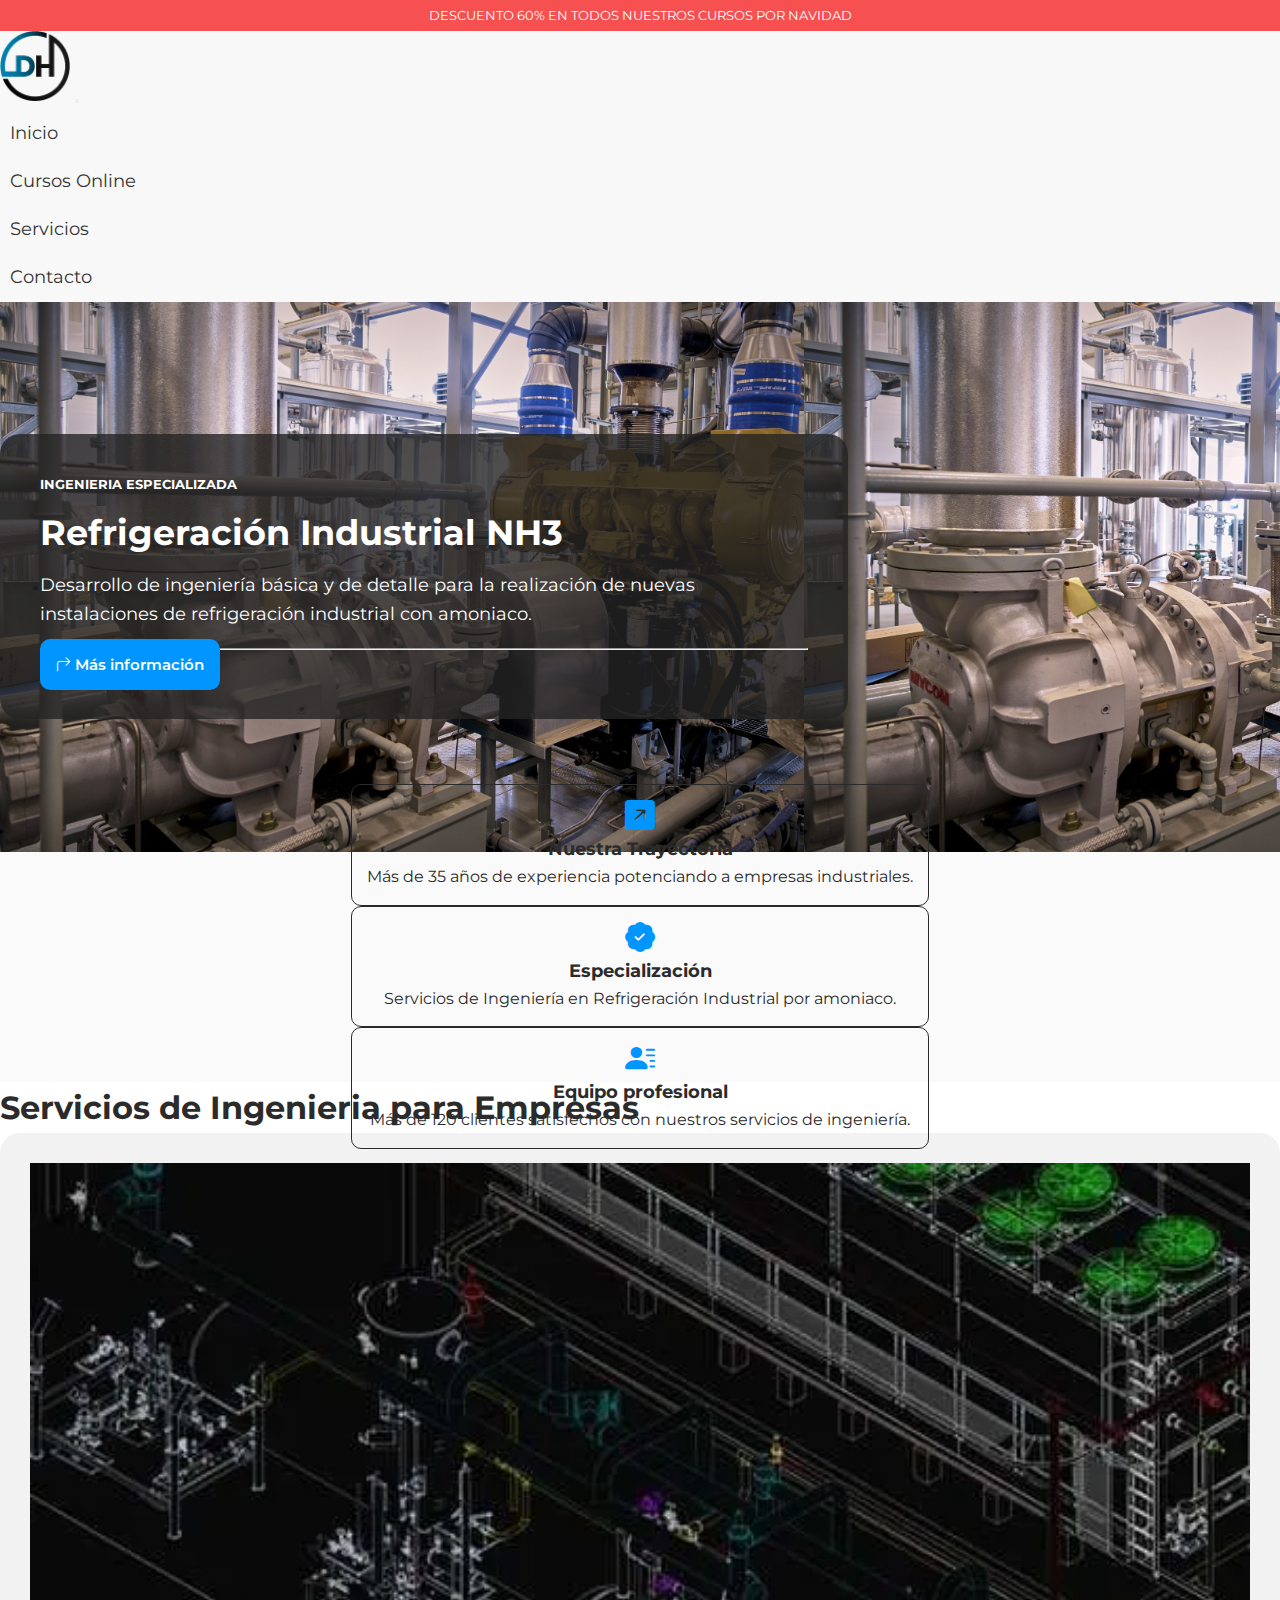
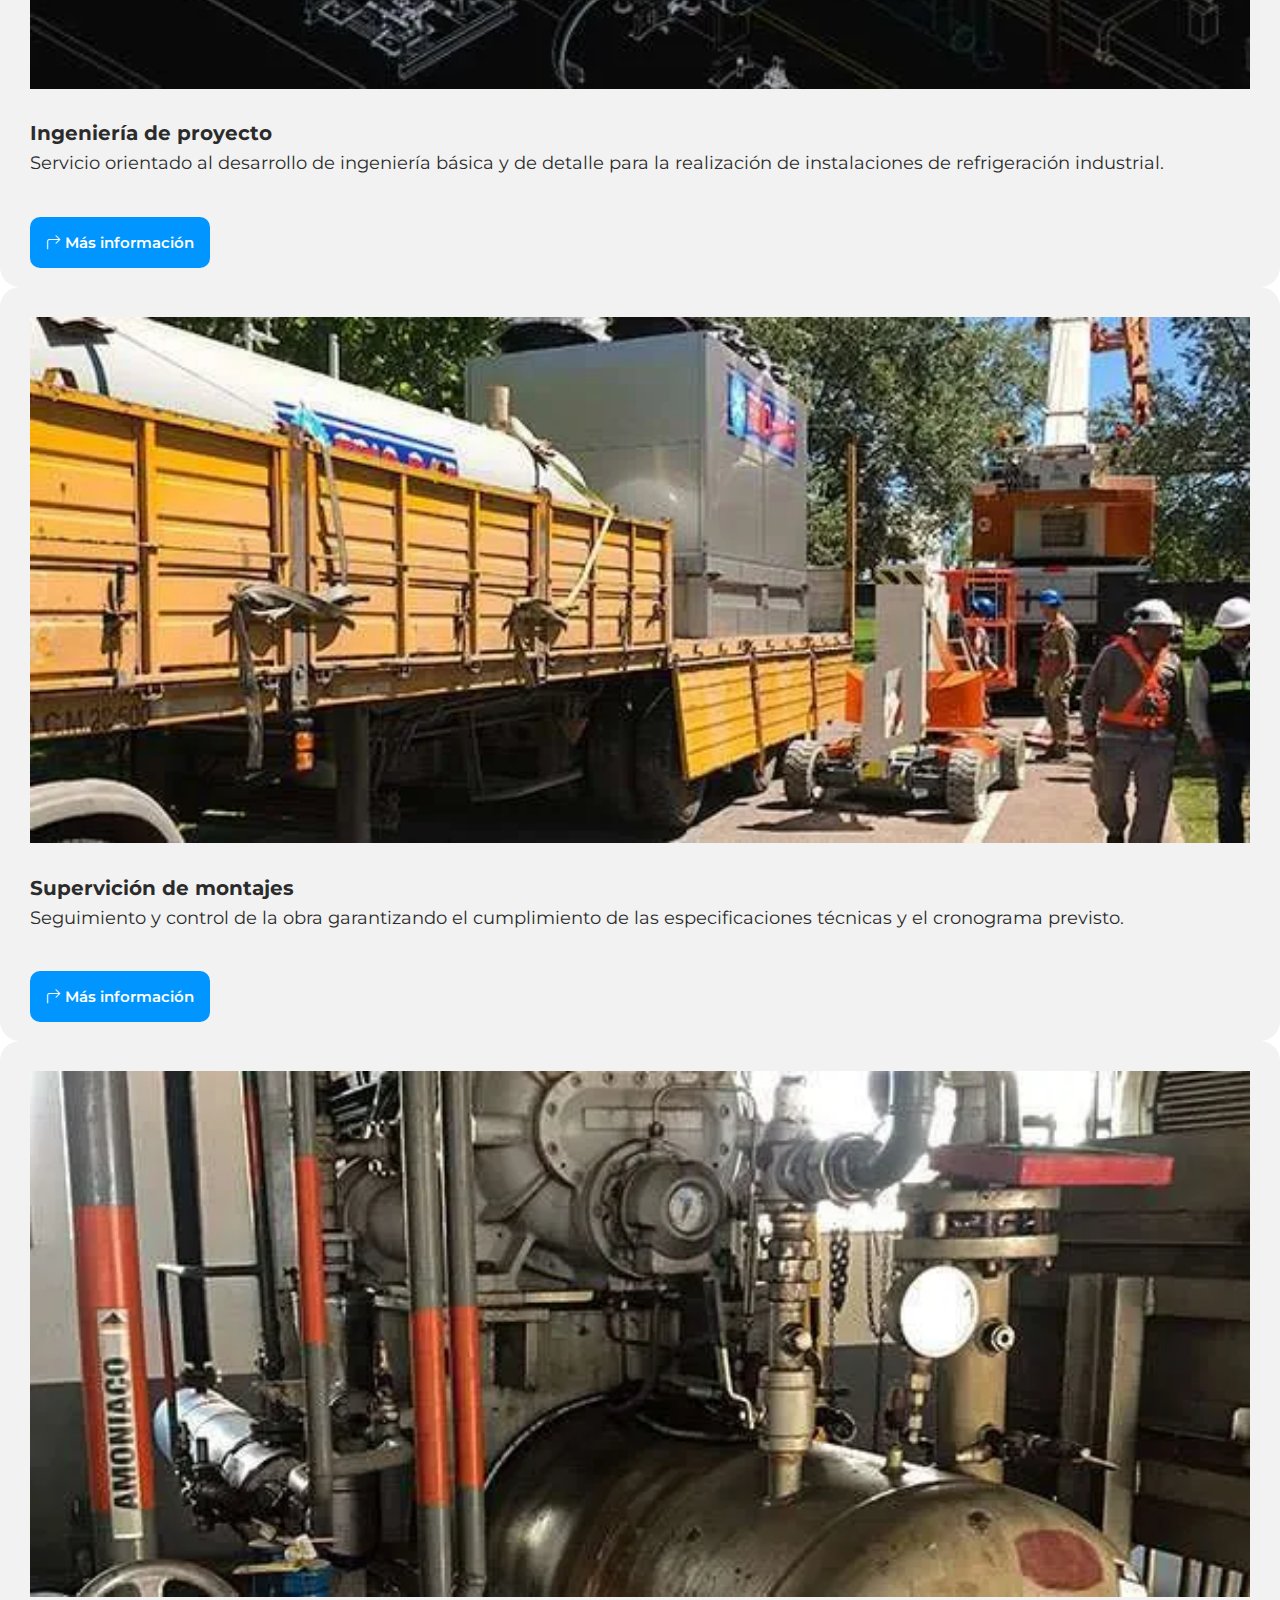
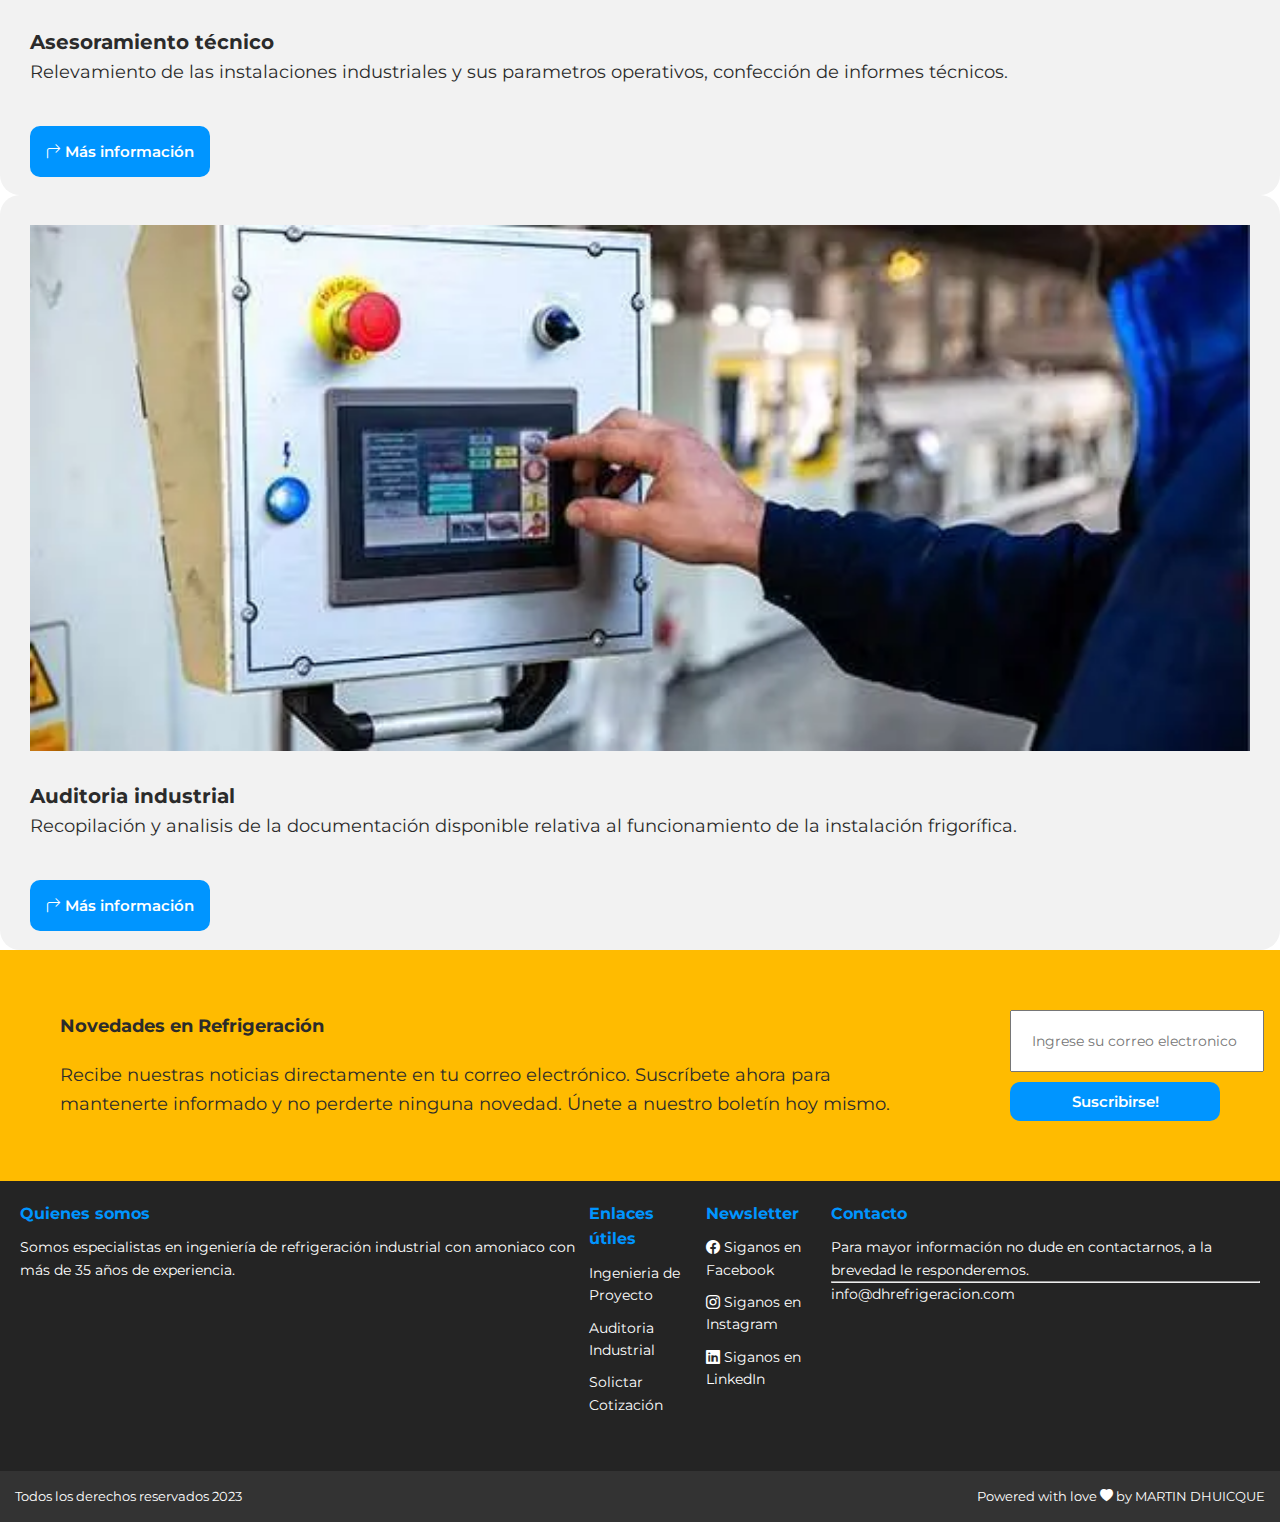
==== index.html @ 57564da3 "Se agrega Servicios.html" ====
<!DOCTYPE html>
<html lang="es">

<head>
    <meta charset="UTF-8">
    <title>DH Refrigeración - Servicios de Ingeniería</title>

    <!-- Conexión API Google Fonts -->
    <link rel="preconnect" href="https://fonts.googleapis.com">
    <link rel="preconnect" href="https://fonts.gstatic.com" crossorigin>

    <!-- Conexión CSS Bootstrap -->
    <link href="https://fonts.googleapis.com/css2?family=Montserrat:wght@300;400;700&display=swap" rel="stylesheet">

    <!-- Conexión Iconos CSS Bootstrap -->
    <link rel="stylesheet" href="https://cdn.jsdelivr.net/npm/bootstrap-icons@1.3.0/font/bootstrap-icons.css">
    <link href="https://cdn.jsdelivr.net/npm/bootstrap@5.3.2/dist/css/bootstrap.min.css" rel="stylesheet"
        integrity="sha384-T3c6CoIi6uLrA9TneNEoa7RxnatzjcDSCmG1MXxSR1GAsXEV/Dwwykc2MPK8M2HN" crossorigin="anonymous">

    <!-- Conexión Hoja de Estilos -->
    <link rel="stylesheet" href="css/styles.css">


</head>

<body>

    <!-- Cabecera -->


    <div class="news-row">
        <p>DESCUENTO 60% EN TODOS NUESTROS CURSOS POR NAVIDAD</p>
    </div>

    <header class="container-fluid">

        <nav class="navbar navbar-expand-lg ">
            <div class="container-fluid">
                <a class="navbar-brand" href="#"><img class="logo-nav" src="media/logo-dh.png"
                        alt="DH Refrigeración Logo"="DH Refrigeración"></a>
                <button class="navbar-toggler" type="button" data-bs-toggle="collapse" data-bs-target="#navbarText"
                    aria-controls="navbarText" aria-expanded="false" aria-label="Toggle navigation">
                    <span class="navbar-toggler-icon"></span>
                </button>
                <div class="collapse navbar-collapse" id="navbarText">
                    <ul class="navbar-nav me-auto mb-2 mb-lg-0">
                        <li class="nav-item">
                            <a class="nav-link active" aria-current="page" href="/">Inicio</a>
                        </li>
                       
                        <li class="nav-item">
                            <a class="nav-link" href="pages/cursos.html">Cursos Online</a>
                        </li>
                        <li class="nav-item">
                            <a class="nav-link " href="pages/servicios.html">Servicios</a>
                        </li>

                        <li class="nav-item">
                            <a class="nav-link" href="pages/contacto.html">Contacto</a>
                        </li>
                    </ul>
                    <!-- <span class="navbar-text">
                  Navbar text with an inline element
                </span> -->
                </div>
            </div>
        </nav>


        <!-- <div class="container">
            <div class="row">

                <div class="col-3 ">
                    <a href="/" target="_self"> <img class="logo-nav"  src="media/logo-dh.png" alt="DH Refrigeración Logo" ="DH Refrigeración"></a>        
                </div>

                <nav class="col-6 offset-3">
                    <ul>
                        <li><a href="/">Inicio</a></li>
                        <li><a href="#sc-servicios">Servicios</a></li>
                        <li><a href="#">Cursos Online</a></li>
                        <li><a href="#">Nosotros</a></li>
                        <li><a href="#">Contacto</a></li>
                    </ul>
                </nav>


            </div>            
        </div>  -->
    </header>

    <main>
        <!-- Banner Principal -->
        <section class="container-fluid banner-principal__bg">

            <div class="container banner-principal">


                <article class="banner-principal__caja">
                    <h3 class="banner-principal__subtitulo">Ingenieria especializada</h3>
                    <h2 class="banner-principal__titulo">Refrigeración Industrial NH3</h2>
                    <p class="banner-principal__texto">Desarrollo de ingeniería básica y de detalle para la realización
                        de nuevas instalaciones de refrigeración industrial con amoniaco.</p>
                    <hr>
                    <a href="#" class="btn-principal"><i class="bi bi-arrow-90deg-right"></i> Más información</a>
                </article>



            </div>

          </section>
        <!-- Fin Banner Principal -->




        <!-- Características o Features -->
        <section class="container-fluid destacados mt-4">

            <div class="container">

                <div class="row gap-3 flex-lg-nowrap">

                    <div class="col-lg-4 destacados__caja">
                        <i class="bi bi-arrow-up-right-square-fill destacados_icono"></i>
                        <p class="destacados__titulo">Nuestra Trayectoria</p>
                        <p class="destacados__subtitulo">Más de 35 años de experiencia potenciando a empresas
                            industriales.
                        <p>
                    </div>

                    <div class="col-lg-4 destacados__caja">
                        <i class="bi bi-patch-check-fill destacados_icono"></i>
                        <p class="destacados__titulo">Especialización</p>
                        <p class="destacados__subtitulo">Servicios de Ingeniería en Refrigeración Industrial por
                            amoniaco.
                        <p>
                    </div>



                    <div class="col-lg-4 destacados__caja">
                        <i class="bi bi-person-lines-fill destacados_icono"></i>
                        <p class="destacados__titulo">Equipo profesional</p>
                        <p class="destacados__subtitulo">Más de 120 clientes satisfechos con nuestros servicios de
                            ingeniería.
                        <p>
                    </div>



                </div>
            </div>
        </section>

        <!-- Fin Características o Features -->


        <!-- Sección de Imágenes y Textos -->
        <section id="sc-servicios" class="container mt-4">
            <h2>Servicios de Ingenieria para Empresas</h2>

            <div class="row gap-5 flex-lg-nowrap mt-4">

                <article class="col-lg-6 servicios">
                    <img class="servicios__img" src="media/servicio1.webp" alt="Foto Servicio 1">
                    <h3 class="servicios__nombre">Ingeniería de proyecto</h3>
                    <p class="servicios__texto">Servicio orientado al desarrollo de ingeniería básica y de detalle para
                        la realización de instalaciones de refrigeración industrial.</p>
                    <a href="#" class="btn-principal"><i class="bi bi-arrow-90deg-right"></i> Más información</a>
                </article>

                <article class="col-lg-6  servicios">
                    <img class="servicios__img" src="media/servicio2.webp" alt="Foto Servicio 1">
                    <h3 class="servicios__nombre">Supervición de montajes</h3>
                    <p class="servicios__texto">Seguimiento y control de la obra garantizando el cumplimiento de las
                        especificaciones técnicas y el cronograma previsto.</p>
                    <a href="#" class="btn-principal"><i class="bi bi-arrow-90deg-right"></i> Más información</a>
                </article>

            </div>


            <div class="row gap-5 flex-lg-nowrap  mt-4">

                <article class="col-lg-6 servicios">
                    <img class="servicios__img" src="media/servicio3.webp" alt="Foto Servicio 1">
                    <h3 class="servicios__nombre">Asesoramiento técnico</h3>
                    <p class="servicios__texto">Relevamiento de las instalaciones industriales y sus parametros
                        operativos, confección de informes técnicos.</p>
                    <a href="#" class="btn-principal"><i class="bi bi-arrow-90deg-right"></i> Más información</a>
                </article>

                <article class="col-lg-6 servicios">
                    <img class="servicios__img" src="media/service4.webp" alt="Foto Servicio 1">
                    <h3 class="servicios__nombre">Auditoria industrial</h3>
                    <p class="servicios__texto">Recopilación y analisis de la documentación disponible relativa al
                        funcionamiento de la instalación frigorífica.</p>
                    <a href="#" class="btn-principal"><i class="bi bi-arrow-90deg-right"></i> Más información</a>

                </article>

            </div>

        </section>


        <section class="cta-banner container-fluid mt-4">

            <div class="container">

                <div class="row cta-banner">


                    <div class="col-9">
                        <h4 class="cta-banner__titulo">Novedades en Refrigeración</h4>
                        <p class="cta-banner__texto">Recibe nuestras noticias directamente en tu correo electrónico.
                            Suscríbete ahora para mantenerte informado y no perderte ninguna novedad. Únete a nuestro
                            boletín hoy mismo.
                    </div>

                    <div class="col-3">
                        <input placeholder="Ingrese su correo electronico" type="email">
                        <button class="btn-principal" type="submit">Suscribirse!</button>
                    </div>

                </div>

            </div>










        </section>





    </main>
    <!-- Pie de Página -->
    <footer>

        <div class="container-fluid mt-lg-5">
            <div class="container">

                <div class="row footer">

                    <div class="col-lg-3 footer__caja">
                        <p class="footer__titulo">Quienes somos</p>
                        <p class="footer__texto">Somos especialistas en ingeniería de refrigeración industrial con
                            amoniaco con más de 35 años de experiencia.</p>
                    </div>

                    <div class="col-lg-3 footer_caja">
                        <p class="footer__titulo">Enlaces útiles</p>
                        <nav class="footer__nav">
                            <ul>
                                <li>Ingenieria de Proyecto</li>
                                <li>Auditoria Industrial</li>
                                <li>Solictar Cotización</li>




                            </ul>
                    </div>

                    <div class="col-lg-3 footer_caja">
                        <p class="footer__titulo">Newsletter</p>
                        <nav class="footer__nav">
                            <ul>
                                <a href="#" target="_blank">
                                    <li><i class="bi bi-facebook"></i> Siganos en Facebook</li>
                                </a>
                                <a href="#" target="_blank">
                                    <li><i class="bi bi-instagram"></i> Siganos en Instagram</li>
                                </a>
                                <a href="#" target="_blank">
                                    <li><i class="bi bi-linkedin"></i> Siganos en LinkedIn</li>
                                </a>



                            </ul>
                        </nav>
                    </div>

                    <div class="col-lg-3 footer_caja">
                        <p class="footer__titulo">Contacto</p>
                        <p class="footer__texto">Para mayor información no dude en contactarnos, a la brevedad le
                            responderemos.</p>
                        <hr>
                        <a href="mailto:info@dhrefrigeracion.com" target="_blank">
                            <p class="footer__texto">info@dhrefrigeracion.com</p>
                        </a>
                    </div>

                </div>

            </div>


        </div>


        <div class="container-fluid pie-footer__bg">
            <div class="container pie-footer">

                <div class="derechos">
                    <p>Todos los derechos reservados 2023</p>
                </div>

                <div class="autor">
                    <p>Powered with love <i class="bi bi-heart-fill"></i> by MARTIN DHUICQUE </p>
                </div>
            </div>
        </div>


    </footer>


    <!-- Conexion JS Bootstrap -->

    <script src="https://cdn.jsdelivr.net/npm/bootstrap@5.3.2/dist/js/bootstrap.bundle.min.js"
        integrity="sha384-C6RzsynM9kWDrMNeT87bh95OGNyZPhcTNXj1NW7RuBCsyN/o0jlpcV8Qyq46cDfL"
        crossorigin="anonymous"></script>

</body>

</html>
---- css/styles.css ----
@charset "UTF-8";
/* Hoja styles - Proyecto Desarrollo Web 
CoderHouse Alumno: Martin Dhuicque 2023
*/
/* --El MAIN.SCSS quedara vacio luego de mover los parshalls,
entonces solo quedaran los @import_ de cada parshall para que se cargan aqui

Debe ser en cascada para que se respete el orden de los CSS

EJ : 

1- @import "./base";
2- @import "./components/botones";
3- @import "./components/rowcta";
4- @import "./components/tarjetas";

Luego Pages

@import "./pages/index";
@import "./pages/cursos";

Y asi

/* Reseteo de Estilos */
*,
p {
  font-family: "Montserrat", sans-serif;
  padding: 0px;
  margin: 0px;
}

ul {
  list-style-type: none;
  /* Quita el punto de la lista desordenada */
}

h1 {
  font-size: 40px;
  color: var(--color-principal);
  font-weight: 700;
}

h2 {
  font-size: 32px;
  color: var(--color-principal);
  font-weight: 700;
}

h3 {
  font-size: 22px;
  color: var(--color-principal);
  font-weight: 600;
}

:root {
  --color-principal: #2b2b2b;
  --color-secundario: #0095ff;
  --color-blanco: #fff;
  --color-gris: #fafafa;
  --color-cta: #ffbb00;
  --font-size-general: 18px;
  --font-size-subgeneral: 16px;
}

/* Estilos Generales */
body {
  font-family: "Montserrat", sans-serif;
  font-size: 18px;
  line-height: 1.6;
  color: var(--color-principal);
}

a {
  color: #333;
  text-decoration: none;
}

/* Noticias y/o Avisos del Sitio */
.news-row {
  background: #f65050;
  color: #fff;
  font-size: 13px;
  font-weight: 400;
  text-align: center;
  padding: 5px;
}

/* -- FIN Noticias y/o Avisos del Sitio */
header {
  background: #f8f8f8;
}

header .logo-nav {
  width: 70px;
  height: 70px;
}

/* header nav ul {
    list-style: none;
    display: flex;
    gap: 20px;
    font-size: 16px;
} */
header nav ul :hover {
  text-decoration: underline;
}

header nav ul li {
  padding: 0.6rem;
}

/* Fin Header */
/* Banner Principal  */
.banner-principal {
  height: 550px;
  display: flex;
  flex-wrap: nowrap;
  align-items: center;
}
.banner-principal__caja {
  background-color: rgba(36, 36, 36, 0.8);
  padding: 40px;
  border-radius: 20px;
  max-width: 60%;
}
.banner-principal__titulo {
  color: #fff;
  font-size: 35px;
  margin-bottom: 10px;
  font-weight: bold;
}
.banner-principal__subtitulo {
  color: #fff;
  font-size: 13px;
  text-transform: uppercase;
  margin-bottom: 10px;
  font-weight: bold;
}
.banner-principal__texto {
  color: #fff;
  font-size: 18px;
  margin-bottom: 20px;
}
.banner-principal__bg {
  background-image: url(../media/fondo-slide1.jpg);
  background-size: contain;
  background-color: #f65050;
}
.banner-principal__bg--cursos {
  background-image: url(../media/slider-1.jpg);
  background-size: cover;
  background-position-y: center;
}

/* Fin Banner Principal */
/* Destacados  */
.destacados {
  background: #fafafa;
  color: var(--color-principal);
  text-align: center;
  height: 230px;
  display: flex;
  align-items: center;
  justify-content: center;
}
.destacados__caja {
  text-align: center;
  padding: 15px;
  border-radius: 10px;
  border: 1px solid var(--color-principal);
}
.destacados__titulo {
  font-size: 18px;
  font-weight: bold;
}
.destacados__subtitulo {
  font-size: 16px;
}
.destacados__icono,
.destacados .bi::before {
  font-size: 30px;
  color: var(--color-secundario);
}

/* Fin Destacados */
/* Banner Servicios */
.servicios {
  padding: 30px;
  background-color: #f2f2f2;
  border-radius: 20px;
}
.servicios__img {
  width: 100%;
  margin-bottom: 20px;
}
.servicios__nombre {
  font-weight: 700;
  font-size: 20px;
}
.servicios__texto {
  font-size: var(--font-size-general);
  margin-bottom: 50px;
}

/* Fin Servicios */
/* Estilos Botones */
.btn-secundario--tarjeta, .btn-secundario, .btn-principal--tarjeta, .btn-principal {
  border: 0px;
  padding: 1rem;
  width: 100%;
  font-size: 15px;
  font-weight: 600;
  border-radius: 10px;
  text-align: center;
  margin-top: 1rem;
}

.btn-principal {
  background-color: var(--color-secundario);
  color: var(--color-blanco);
}
.btn-principal:hover {
  background-color: #fff;
  color: var(--color-secundario);
  border: 1px solid var(--color-secundario);
}
.btn-principal--tarjeta {
  background-color: var(--color-secundario);
  color: #fff;
  border: 2px solid var(--color-secundario);
  display: inline-block;
}
.btn-principal--tarjeta .bi::before {
  font-size: 20px;
  /* Tamaño de fuente deseado para el ícono */
}
.btn-principal--tarjeta:hover {
  background-color: #fff;
  color: var(--color-secundario);
  border: 2px solid var(--color-secundario);
}

.btn-secundario {
  background-color: #fff;
  color: var(--color-principal);
}
.btn-secundario:hover {
  background-color: #fff;
  color: var(--color-);
  border: 1px solid var(--color-secundario);
}
.btn-secundario--tarjeta {
  background-color: var(--color-principal);
  color: #fff;
  border: 2px solid var(--color-principal);
  display: inline-block;
}

/* --FIN ESTILOS Botones */
/* Tarjetas Cursos */
.tarjeta_curso__img {
  margin-top: 1rem;
  border-radius: 15px 15px 0px 0px;
  width: 100%;
  height: 150px;
  object-fit: cover;
}
.tarjeta_curso__list {
  display: flex;
  gap: 1rem;
  padding: 1rem;
  color: #fff;
  background-color: #0095ff;
  border-radius: 0px 0px 15px 15px;
  font-size: 15px;
  font-weight: 500;
}
.tarjeta_curso__texto {
  font-size: var(--font-size-subgeneral);
}

/* Logo Empresas */
.logo-empresas {
  height: 80px;
}

input {
  width: 100%;
  font-size: 14px;
  padding: 20px;
}

/* Inicio CTA  */
.cta-banner {
  background-color: var(--color-cta);
  padding: 30px;
  display: flex;
  align-items: center;
}

.cta-banner .btn-principal {
  width: 100%;
  padding: 10px;
  margin-top: 10px;
}

.cta-banner__titulo {
  font-weight: 700;
  margin-bottom: 20px;
}

.cta-banner__texto {
  width: 90%;
}

/* ---FIN CTA-Newsletter */
/* Inicio CTA-Formulario */
.cta-leads {
  height: 350px;
}
.cta-leads__form input,
.cta-leads select {
  font-size: var(--font-size-subgeneral);
  padding: 0.8rem;
  margin-bottom: 1rem;
  width: 100%;
  border-color: var(--color-secundario);
  border-radius: 10px;
  color: var(--color-principal);
}
.cta-leads__banner {
  display: grid;
  justify-content: right;
  align-items: center;
  background: linear-gradient(to top, rgba(6, 6, 6, 0.7294117647), rgba(34, 34, 35, 0.8)), url(../media/slider-1.jpg);
  overflow: hidden;
  background-size: cover;
  background-repeat: no-repeat;
  font-size: 23px;
  text-align: right;
  font-weight: 500;
  color: var(--color-blanco);
}

/* ---FIN CTA-Formulario--- */
/* Footer */
footer .container-fluid {
  background: #242424;
}

footer .pie-footer__bg {
  background-color: #333;
}

.footer {
  color: #fff;
  padding: 20px;
  display: flex;
  justify-content: space-around;
  height: 250px;
  font-size: 14px;
}
.footer a {
  color: #fff;
}
.footer__titulo {
  font-size: 16px;
  color: var(--color-secundario);
  font-weight: 700;
  margin-bottom: 10px;
}
.footer__texto {
  color: #fff;
  font-weight: 400;
}
.footer__nav {
  padding: 0;
  /* Elimina el relleno predeterminado de la lista */
}
.footer__nav ul {
  list-style: none;
  /* Elimina los puntos de la lista */
  margin-bottom: 0px;
}
.footer__nav ul li {
  margin-bottom: 10px;
}

.pie-footer {
  display: flex;
  justify-content: space-between;
  padding: 15px;
  font-size: 13px;
  font-weight: 400;
  color: #fff;
}

/* Fin Footer */

/*# sourceMappingURL=styles.css.map */
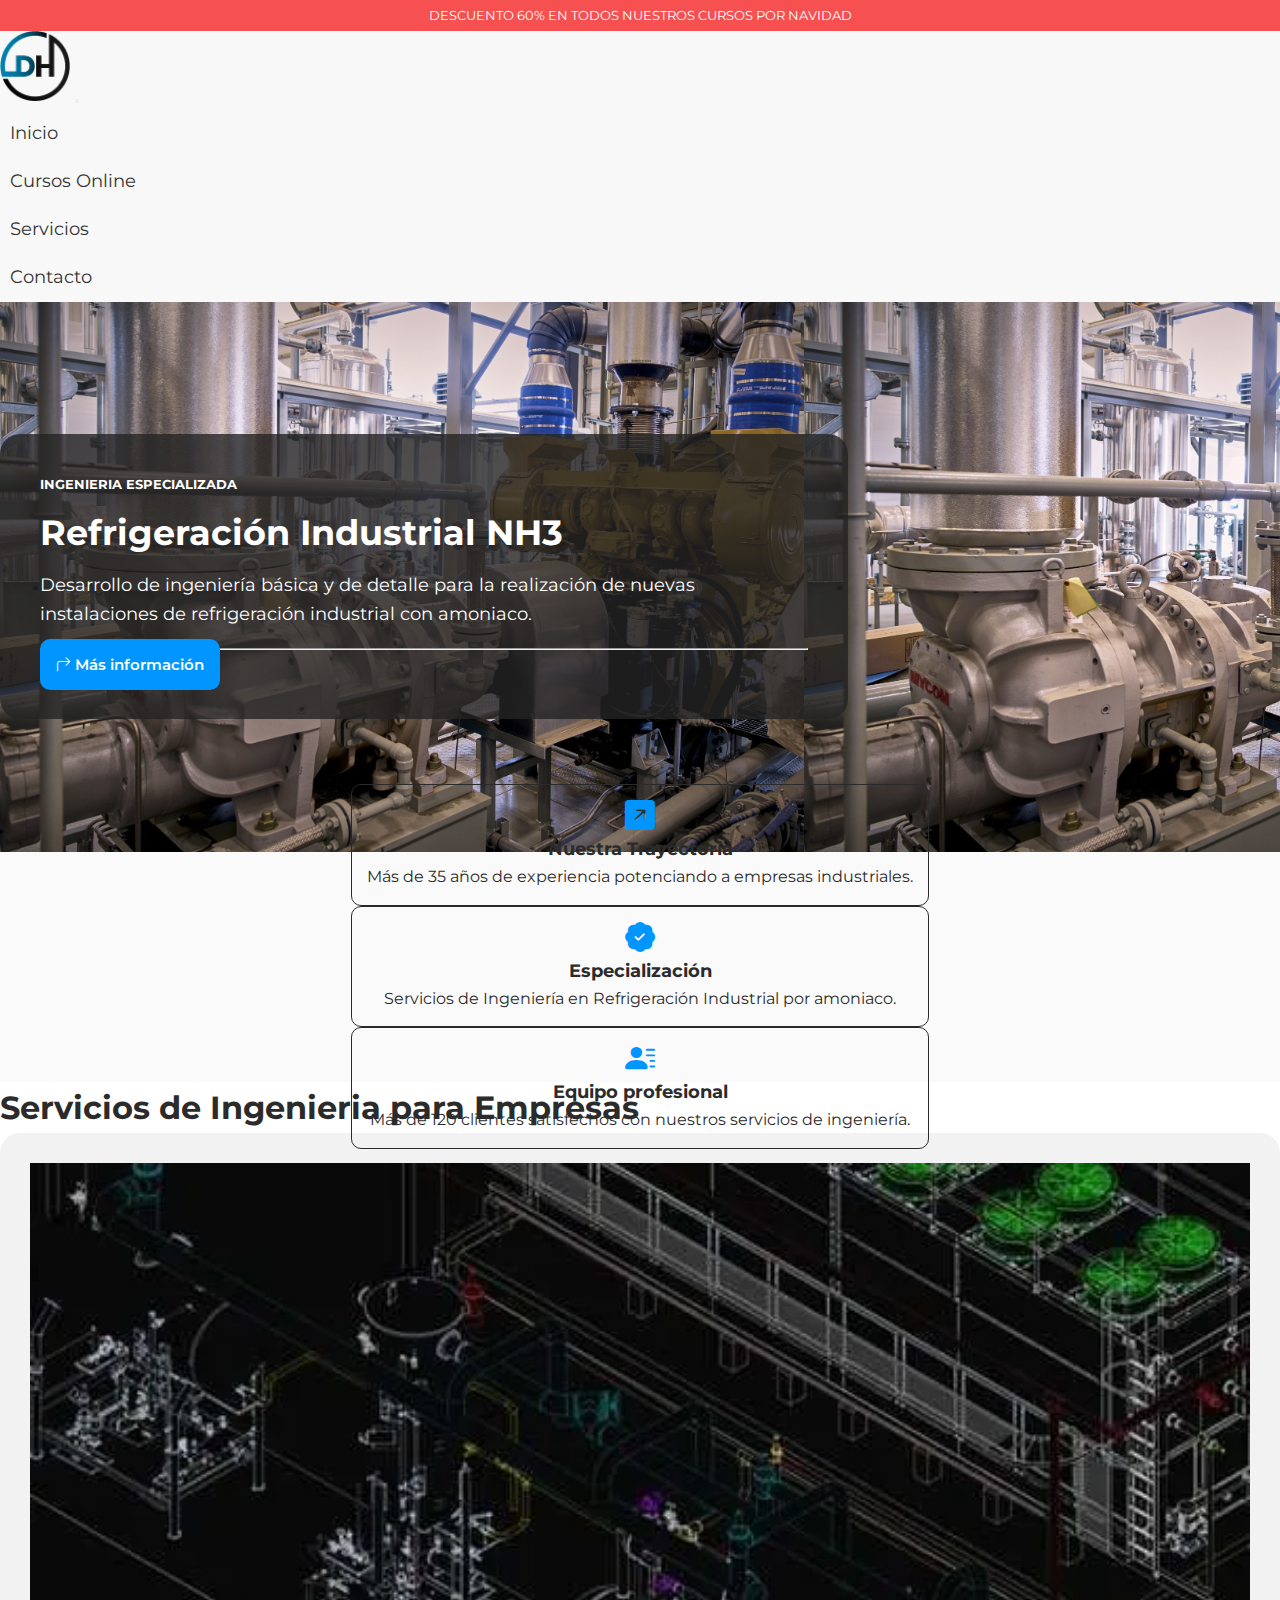
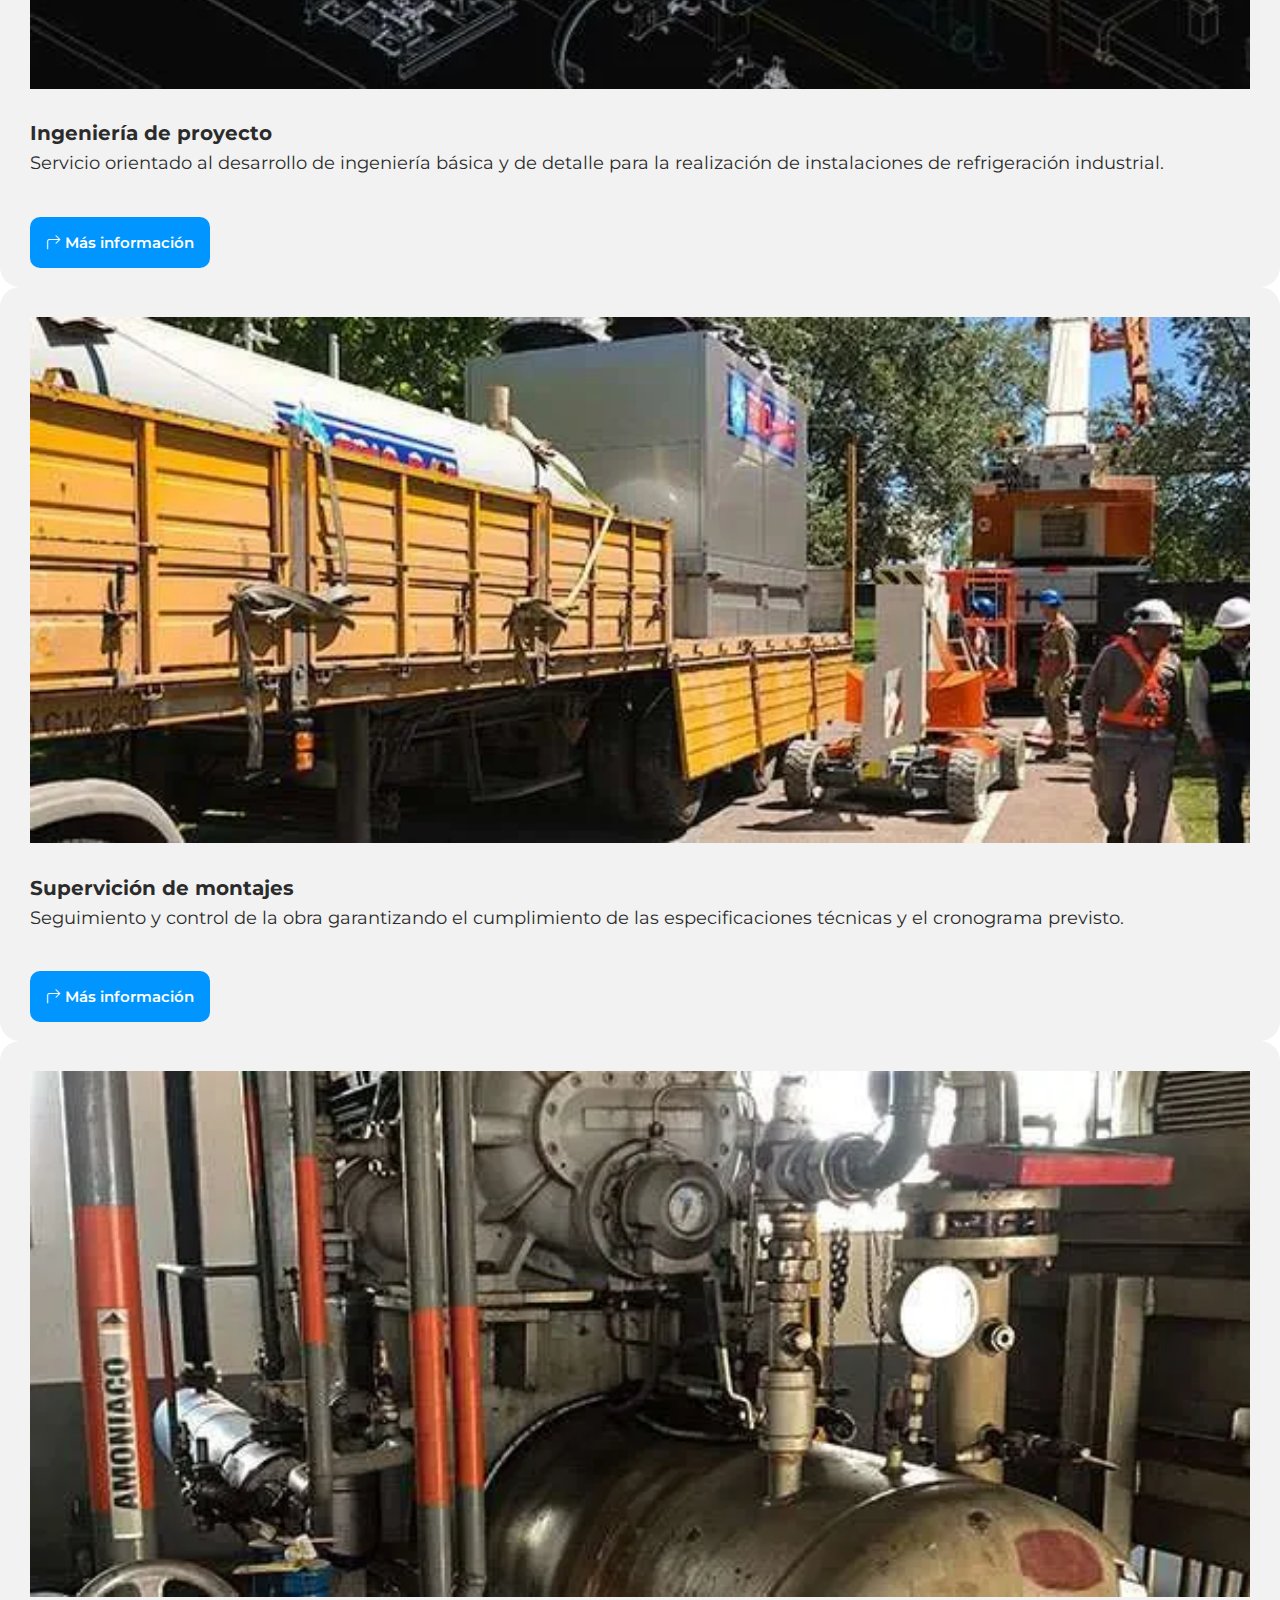
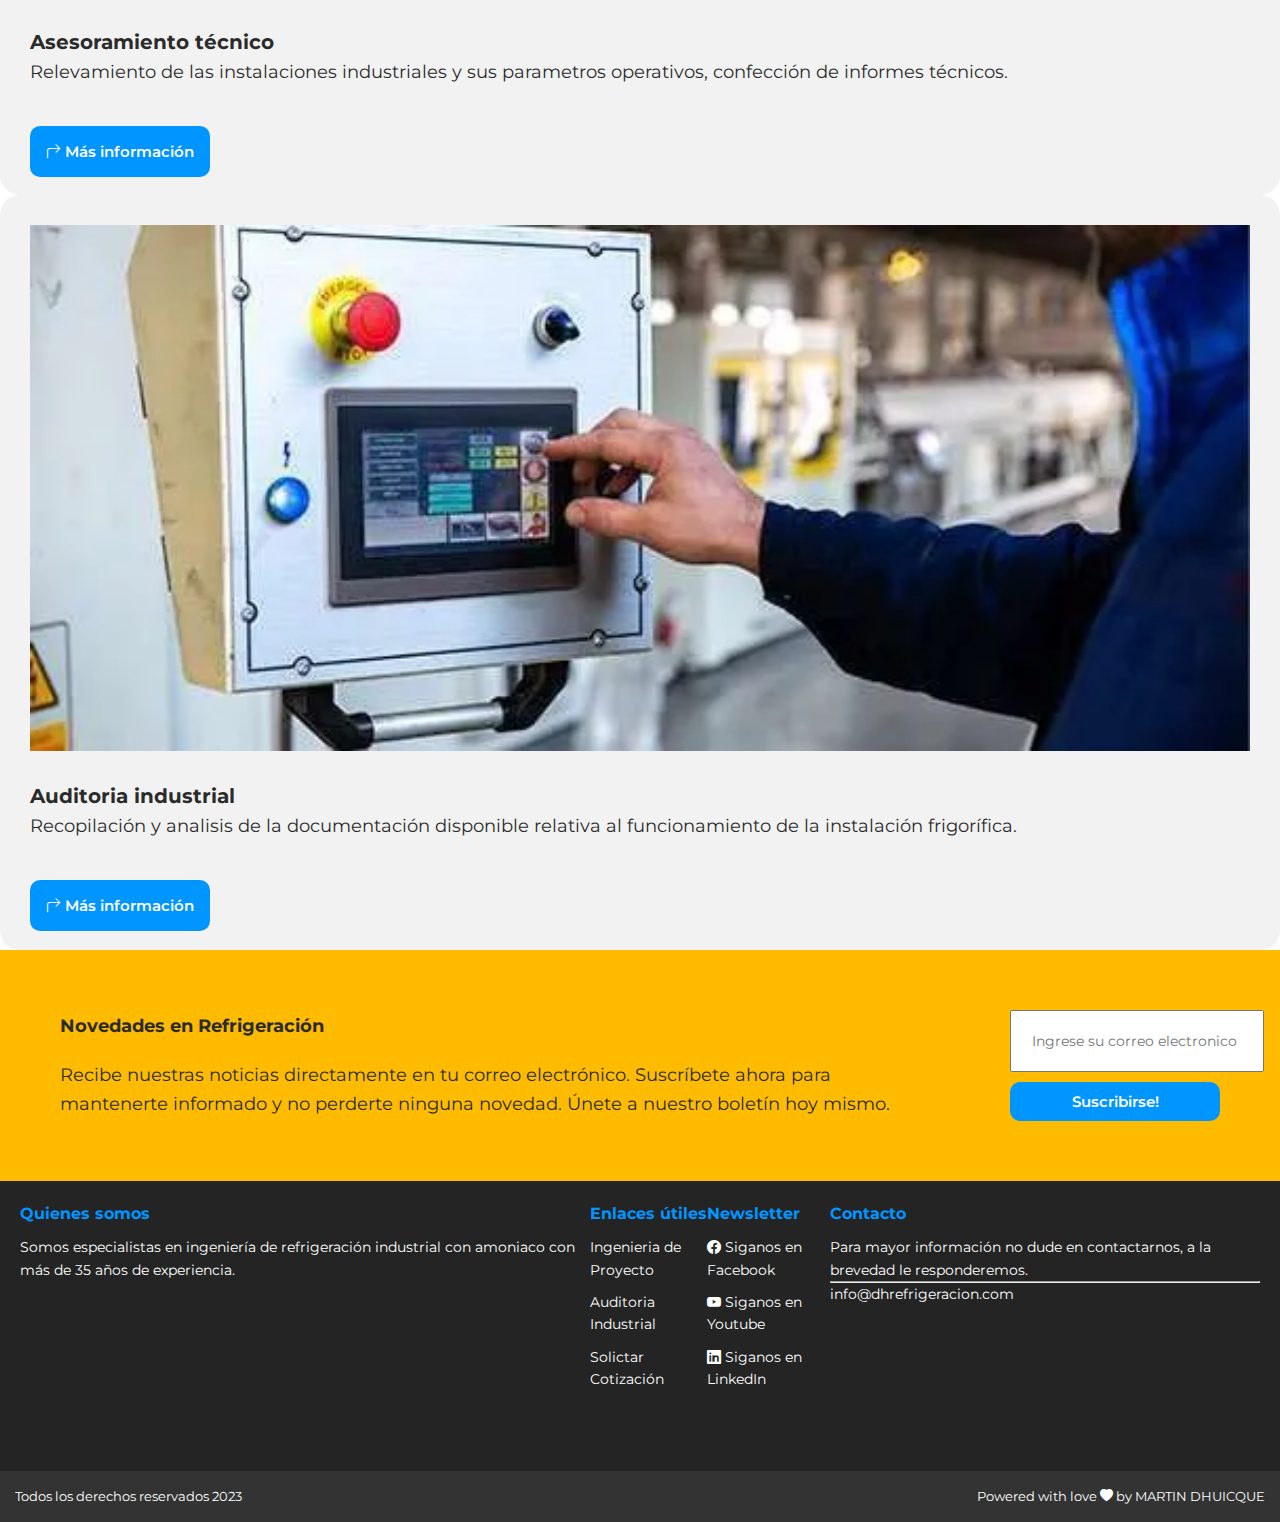
==== commit f9993478: "Se agrega sección Contacto.html" ====
--- a/index.html
+++ b/index.html
@@ -277,13 +277,13 @@
                         <p class="footer__titulo">Newsletter</p>
                         <nav class="footer__nav">
                             <ul>
-                                <a href="#" target="_blank">
+                                <a href="https://www.facebook.com/dhrefrigeracion.cursos/" target="_blank">
                                     <li><i class="bi bi-facebook"></i> Siganos en Facebook</li>
                                 </a>
-                                <a href="#" target="_blank">
-                                    <li><i class="bi bi-instagram"></i> Siganos en Instagram</li>
+                                <a href="https://www.youtube.com/@dhrefrigeracion.cursos" target="_blank">
+                                    <li><i class="bi bi-youtube"></i> Siganos en Youtube</li>
                                 </a>
-                                <a href="#" target="_blank">
+                                <a href="https://www.linkedin.com/company/dhrefrigeracion/" target="_blank">
                                     <li><i class="bi bi-linkedin"></i> Siganos en LinkedIn</li>
                                 </a>
 
--- a/css/styles.css
+++ b/css/styles.css
@@ -29,6 +29,10 @@
   margin: 0px;
 }
 
+i {
+  font-style: normal;
+}
+
 ul {
   list-style-type: none;
   /* Quita el punto de la lista desordenada */
@@ -58,6 +62,9 @@
   --color-blanco: #fff;
   --color-gris: #fafafa;
   --color-cta: #ffbb00;
+  --color-facebook: #1877f2;
+  --color-linkedin: #0077b5;
+  --color-youtube: #FF0000;
   --font-size-general: 18px;
   --font-size-subgeneral: 16px;
 }
@@ -282,6 +289,37 @@
 /* Logo Empresas */
 .logo-empresas {
   height: 80px;
+}
+
+/* Estilos Contacto */
+.contacto-rrss {
+  background-color: var(--color-gris);
+  border-radius: 10px;
+  height: fit-content;
+  padding: 30px;
+}
+.contacto-rrss__texto {
+  font-size: var(--font-size-subgeneral);
+  margin-bottom: 20px;
+}
+.contacto-rrss__iconos, .contacto-rrss i {
+  font-weight: 600;
+}
+.contacto-rrss__iconos,
+.contacto-rrss .bi-facebook::before {
+  font-size: 23px;
+  color: var(--color-facebook);
+  margin-right: 10px;
+}
+.contacto-rrss .bi-youtube::before {
+  font-size: 23px;
+  color: var(--color-youtube);
+  margin-right: 10px;
+}
+.contacto-rrss .bi-linkedin::before {
+  font-size: 23px;
+  color: var(--color-linkedin);
+  margin-right: 10px;
 }
 
 input {
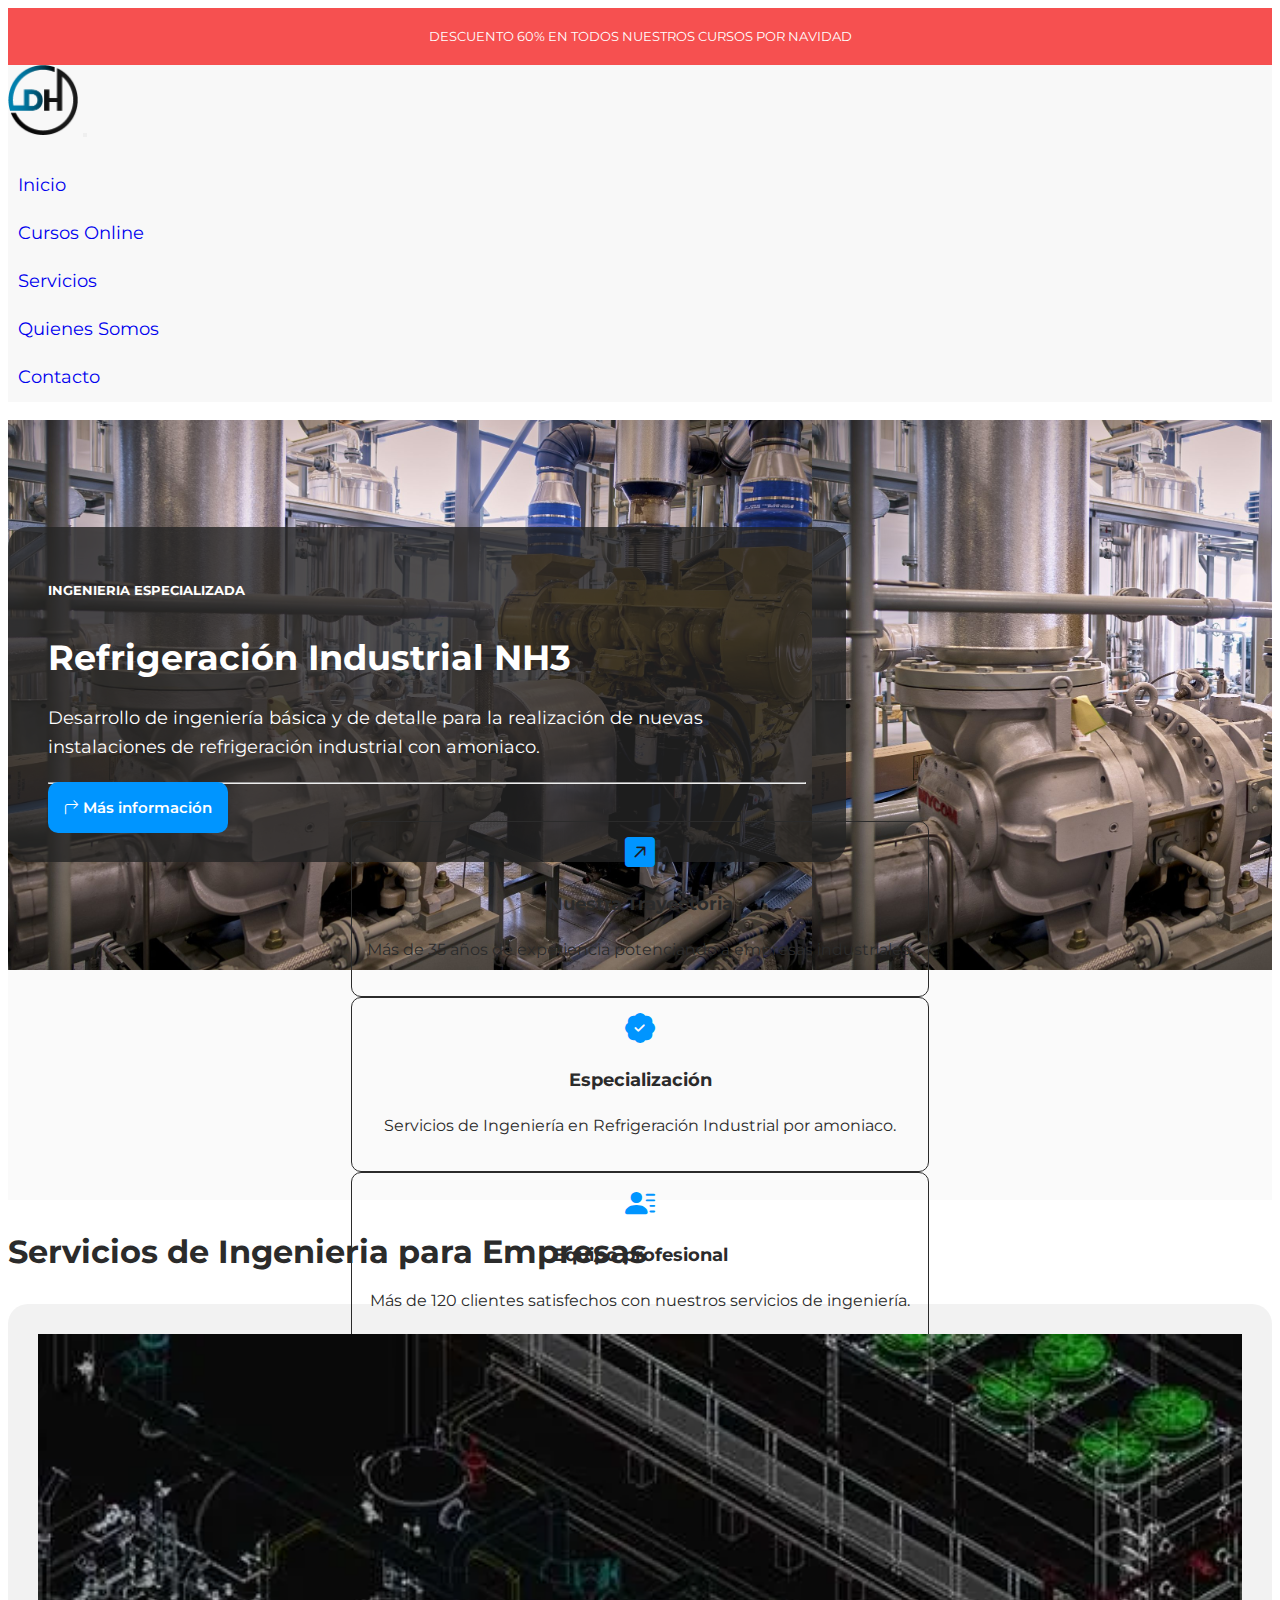
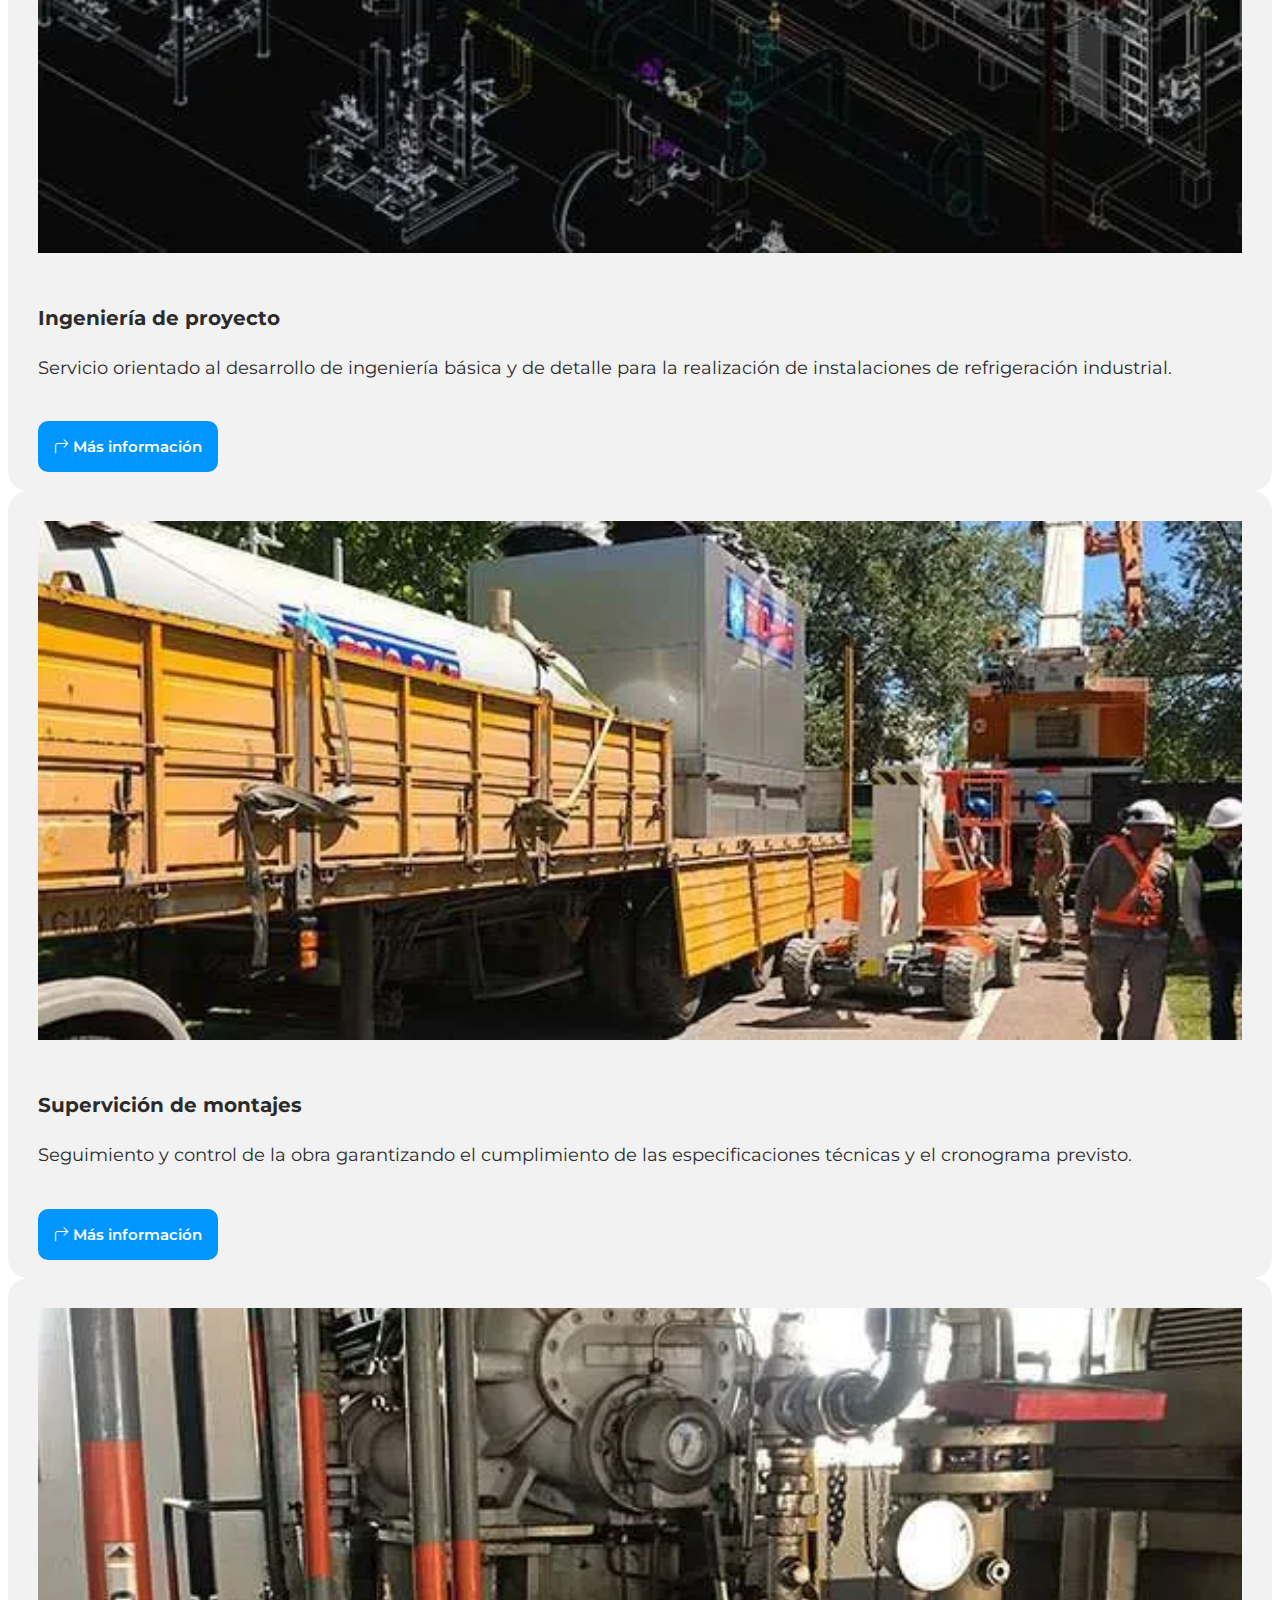
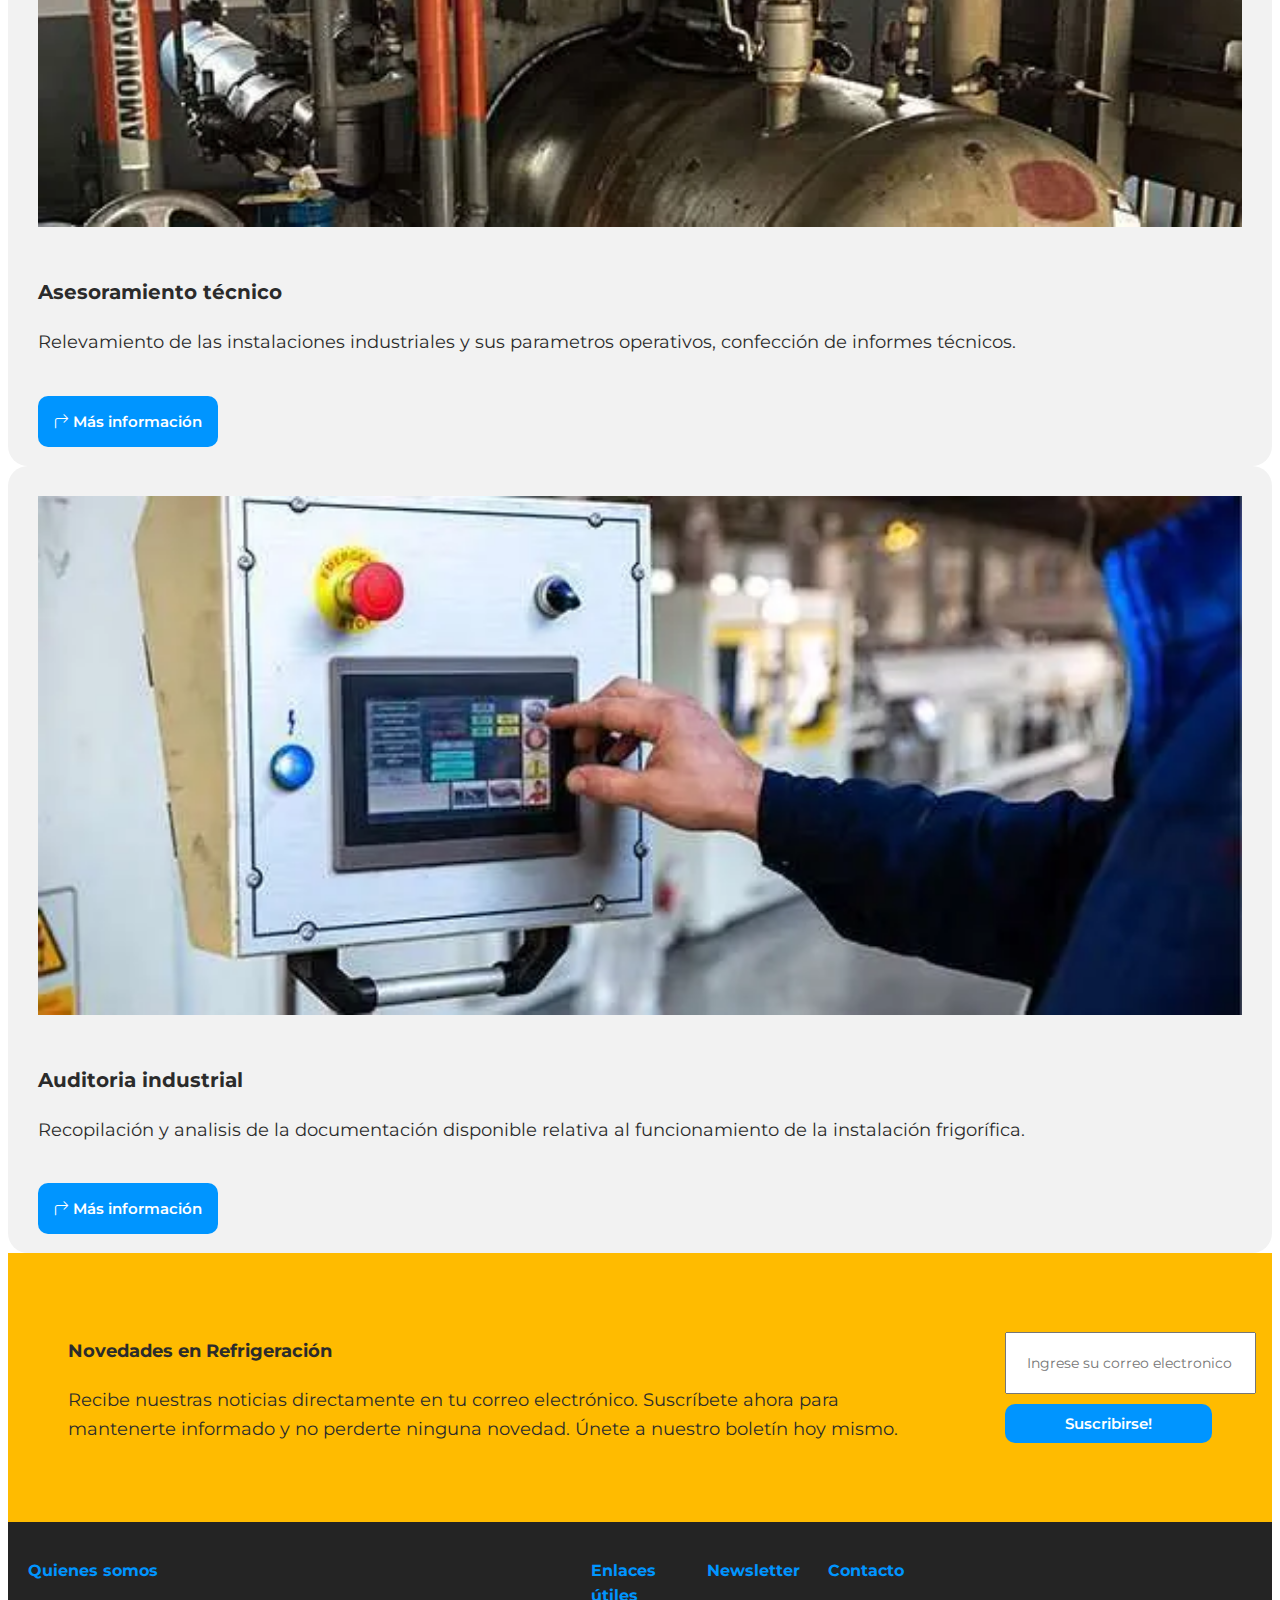
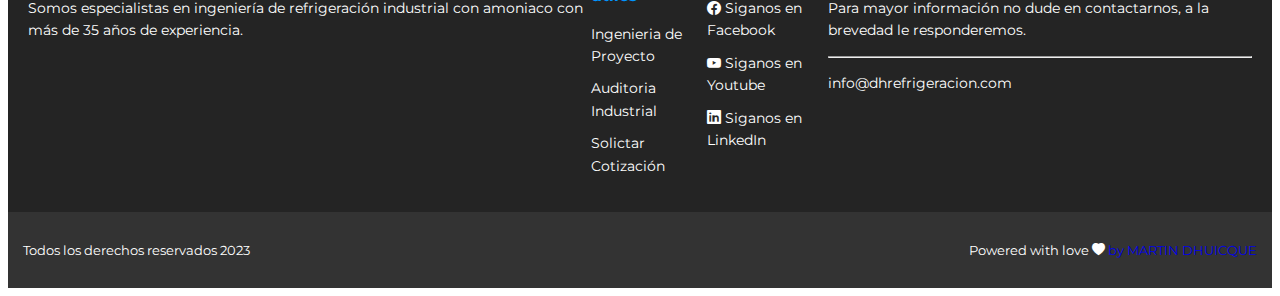
==== commit 7c64a214: "Se organizan los partials de SASS" ====
--- a/index.html
+++ b/index.html
@@ -54,7 +54,9 @@
                         <li class="nav-item">
                             <a class="nav-link " href="pages/servicios.html">Servicios</a>
                         </li>
-
+                        <li class="nav-item">
+                            <a class="nav-link " href="/pages/nosotros.html">Quienes Somos</a>
+                        </li>
                         <li class="nav-item">
                             <a class="nav-link" href="pages/contacto.html">Contacto</a>
                         </li>
@@ -67,26 +69,7 @@
         </nav>
 
 
-        <!-- <div class="container">
-            <div class="row">
-
-                <div class="col-3 ">
-                    <a href="/" target="_self"> <img class="logo-nav"  src="media/logo-dh.png" alt="DH Refrigeración Logo" ="DH Refrigeración"></a>        
-                </div>
-
-                <nav class="col-6 offset-3">
-                    <ul>
-                        <li><a href="/">Inicio</a></li>
-                        <li><a href="#sc-servicios">Servicios</a></li>
-                        <li><a href="#">Cursos Online</a></li>
-                        <li><a href="#">Nosotros</a></li>
-                        <li><a href="#">Contacto</a></li>
-                    </ul>
-                </nav>
-
-
-            </div>            
-        </div>  -->
+      
     </header>
 
     <main>
@@ -248,7 +231,7 @@
     <!-- Pie de Página -->
     <footer>
 
-        <div class="container-fluid mt-lg-5">
+        <div class="container-fluid">
             <div class="container">
 
                 <div class="row footer">
@@ -319,7 +302,7 @@
                 </div>
 
                 <div class="autor">
-                    <p>Powered with love <i class="bi bi-heart-fill"></i> by MARTIN DHUICQUE </p>
+                    <p>Powered with love <i class="bi bi-heart-fill"></i> <a class="enlace-git" href="https://github.com/maceindaplace">by MARTIN DHUICQUE</a></p>
                 </div>
             </div>
         </div>
--- a/css/styles.css
+++ b/css/styles.css
@@ -1,32 +1,18 @@
 @charset "UTF-8";
-/* Hoja styles - Proyecto Desarrollo Web 
-CoderHouse Alumno: Martin Dhuicque 2023
+/* Hoja SASS de Estilos - Proyecto Final Desarrollo Web 
+CoderHouse - Alumno: Martin Dhuicque 2024
 */
-/* --El MAIN.SCSS quedara vacio luego de mover los parshalls,
-entonces solo quedaran los @import_ de cada parshall para que se cargan aqui
-
-Debe ser en cascada para que se respete el orden de los CSS
-
-EJ : 
-
-1- @import "./base";
-2- @import "./components/botones";
-3- @import "./components/rowcta";
-4- @import "./components/tarjetas";
-
-Luego Pages
-
-@import "./pages/index";
-@import "./pages/cursos";
-
-Y asi
-
+/** -- ACA VA EL CSS BASE DEL PROYECTO --
+-Resetos
+-Listas
+-Variables tipo Fuente - Color - Tamaños Etc
+
+**/
 /* Reseteo de Estilos */
 *,
 p {
   font-family: "Montserrat", sans-serif;
   padding: 0px;
-  margin: 0px;
 }
 
 i {
@@ -78,11 +64,81 @@
 }
 
 a {
-  color: #333;
   text-decoration: none;
 }
 
-/* Noticias y/o Avisos del Sitio */
+header {
+  background: #f8f8f8;
+}
+
+header .logo-nav {
+  width: 70px;
+  height: 70px;
+}
+
+header nav ul :hover {
+  text-decoration: underline;
+}
+
+header nav ul li {
+  padding: 0.6rem;
+}
+
+/* Fin Header */
+/* Footer */
+footer .container-fluid {
+  background: #242424;
+}
+
+footer .pie-footer__bg {
+  background-color: #333;
+}
+
+.footer {
+  color: #fff;
+  padding: 20px;
+  display: flex;
+  justify-content: space-around;
+  height: 250px;
+  font-size: 14px;
+}
+.footer a {
+  color: #fff;
+}
+.footer__titulo {
+  font-size: 16px;
+  color: var(--color-secundario);
+  font-weight: 700;
+  margin-bottom: 10px;
+}
+.footer__texto {
+  color: #fff;
+  font-weight: 400;
+}
+.footer__nav {
+  padding: 0;
+  /* Elimina el relleno predeterminado de la lista */
+}
+.footer__nav ul {
+  list-style: none;
+  /* Elimina los puntos de la lista */
+  margin-bottom: 0px;
+}
+.footer__nav ul li {
+  margin-bottom: 10px;
+}
+
+.pie-footer {
+  display: flex;
+  justify-content: space-between;
+  padding: 15px;
+  font-size: 13px;
+  font-weight: 400;
+  color: #fff;
+}
+
+/* Fin Footer */
+/* Fila Superior para Noticias y/o Avisos del Sitio */
 .news-row {
   background: #f65050;
   color: #fff;
@@ -92,32 +148,8 @@
   padding: 5px;
 }
 
-/* -- FIN Noticias y/o Avisos del Sitio */
-header {
-  background: #f8f8f8;
-}
-
-header .logo-nav {
-  width: 70px;
-  height: 70px;
-}
-
-/* header nav ul {
-    list-style: none;
-    display: flex;
-    gap: 20px;
-    font-size: 16px;
-} */
-header nav ul :hover {
-  text-decoration: underline;
-}
-
-header nav ul li {
-  padding: 0.6rem;
-}
-
-/* Fin Header */
-/* Banner Principal  */
+/* FIN Fila Superior para Noticias y/o Avisos del Sitio */
+/* Banner Principal: Secciones Index y Cursos*/
 .banner-principal {
   height: 550px;
   display: flex;
@@ -159,8 +191,8 @@
   background-position-y: center;
 }
 
-/* Fin Banner Principal */
-/* Destacados  */
+/* FIN Banner Principal: Secciones Index y Cursos */
+/* Iconos Atributos Destacados*/
 .destacados {
   background: #fafafa;
   color: var(--color-principal);
@@ -189,28 +221,8 @@
   color: var(--color-secundario);
 }
 
-/* Fin Destacados */
-/* Banner Servicios */
-.servicios {
-  padding: 30px;
-  background-color: #f2f2f2;
-  border-radius: 20px;
-}
-.servicios__img {
-  width: 100%;
-  margin-bottom: 20px;
-}
-.servicios__nombre {
-  font-weight: 700;
-  font-size: 20px;
-}
-.servicios__texto {
-  font-size: var(--font-size-general);
-  margin-bottom: 50px;
-}
-
-/* Fin Servicios */
-/* Estilos Botones */
+/* FIN Iconos Atributos Destacados */
+/* Estilos Botones Generales */
 .btn-secundario--tarjeta, .btn-secundario, .btn-principal--tarjeta, .btn-principal {
   border: 0px;
   padding: 1rem;
@@ -263,72 +275,8 @@
   display: inline-block;
 }
 
-/* --FIN ESTILOS Botones */
-/* Tarjetas Cursos */
-.tarjeta_curso__img {
-  margin-top: 1rem;
-  border-radius: 15px 15px 0px 0px;
-  width: 100%;
-  height: 150px;
-  object-fit: cover;
-}
-.tarjeta_curso__list {
-  display: flex;
-  gap: 1rem;
-  padding: 1rem;
-  color: #fff;
-  background-color: #0095ff;
-  border-radius: 0px 0px 15px 15px;
-  font-size: 15px;
-  font-weight: 500;
-}
-.tarjeta_curso__texto {
-  font-size: var(--font-size-subgeneral);
-}
-
-/* Logo Empresas */
-.logo-empresas {
-  height: 80px;
-}
-
-/* Estilos Contacto */
-.contacto-rrss {
-  background-color: var(--color-gris);
-  border-radius: 10px;
-  height: fit-content;
-  padding: 30px;
-}
-.contacto-rrss__texto {
-  font-size: var(--font-size-subgeneral);
-  margin-bottom: 20px;
-}
-.contacto-rrss__iconos, .contacto-rrss i {
-  font-weight: 600;
-}
-.contacto-rrss__iconos,
-.contacto-rrss .bi-facebook::before {
-  font-size: 23px;
-  color: var(--color-facebook);
-  margin-right: 10px;
-}
-.contacto-rrss .bi-youtube::before {
-  font-size: 23px;
-  color: var(--color-youtube);
-  margin-right: 10px;
-}
-.contacto-rrss .bi-linkedin::before {
-  font-size: 23px;
-  color: var(--color-linkedin);
-  margin-right: 10px;
-}
-
-input {
-  width: 100%;
-  font-size: 14px;
-  padding: 20px;
-}
-
-/* Inicio CTA  */
+/* FIN Estilos Botones Generales */
+/* Inicio CTA Newsletter */
 .cta-banner {
   background-color: var(--color-cta);
   padding: 30px;
@@ -381,58 +329,89 @@
 }
 
 /* ---FIN CTA-Formulario--- */
-/* Footer */
-footer .container-fluid {
-  background: #242424;
-}
-
-footer .pie-footer__bg {
-  background-color: #333;
-}
-
-.footer {
-  color: #fff;
+/* Tarjetas Cursos Online */
+.tarjeta_curso__img {
+  margin-top: 1rem;
+  border-radius: 15px 15px 0px 0px;
+  width: 100%;
+  height: 150px;
+  object-fit: cover;
+}
+.tarjeta_curso__list {
+  display: flex;
+  gap: 1rem;
+  padding: 1rem;
+  color: #fff;
+  background-color: #0095ff;
+  border-radius: 0px 0px 15px 15px;
+  font-size: 15px;
+  font-weight: 500;
+}
+.tarjeta_curso__texto {
+  font-size: var(--font-size-subgeneral);
+}
+
+/* FIN Tarjetas Cursos Online */
+/* Logos Empresas Carousel */
+.logo-empresas {
+  height: 80px;
+}
+
+/* Estilos Contacto */
+.contacto-rrss {
+  background-color: var(--color-gris);
+  border-radius: 10px;
+  height: fit-content;
+  padding: 30px;
+}
+.contacto-rrss__texto {
+  font-size: var(--font-size-subgeneral);
+  margin-bottom: 20px;
+}
+.contacto-rrss__iconos, .contacto-rrss i {
+  font-weight: 600;
+}
+.contacto-rrss__iconos,
+.contacto-rrss .bi::before {
+  margin-right: 10px;
+  font-size: 23px;
+}
+.contacto-rrss .bi-facebook::before {
+  color: var(--color-facebook);
+}
+.contacto-rrss .bi-youtube::before {
+  color: var(--color-youtube);
+}
+.contacto-rrss .bi-linkedin::before {
+  color: var(--color-linkedin);
+}
+
+input {
+  width: 100%;
+  font-size: 14px;
   padding: 20px;
-  display: flex;
-  justify-content: space-around;
-  height: 250px;
-  font-size: 14px;
-}
-.footer a {
-  color: #fff;
-}
-.footer__titulo {
-  font-size: 16px;
-  color: var(--color-secundario);
+}
+
+/* FIN Estilos Contacto */
+/* Banner Servicios Index.html */
+.servicios {
+  padding: 30px;
+  background-color: #f2f2f2;
+  border-radius: 20px;
+}
+.servicios__img {
+  width: 100%;
+  margin-bottom: 20px;
+}
+.servicios__nombre {
   font-weight: 700;
-  margin-bottom: 10px;
-}
-.footer__texto {
-  color: #fff;
-  font-weight: 400;
-}
-.footer__nav {
-  padding: 0;
-  /* Elimina el relleno predeterminado de la lista */
-}
-.footer__nav ul {
-  list-style: none;
-  /* Elimina los puntos de la lista */
-  margin-bottom: 0px;
-}
-.footer__nav ul li {
-  margin-bottom: 10px;
-}
-
-.pie-footer {
-  display: flex;
-  justify-content: space-between;
-  padding: 15px;
-  font-size: 13px;
-  font-weight: 400;
-  color: #fff;
-}
-
-/* Fin Footer */
+  font-size: 20px;
+}
+.servicios__texto {
+  font-size: var(--font-size-general);
+  margin-bottom: 50px;
+}
+
+/* FIN Banner Servicios Index.html */
 
 /*# sourceMappingURL=styles.css.map */
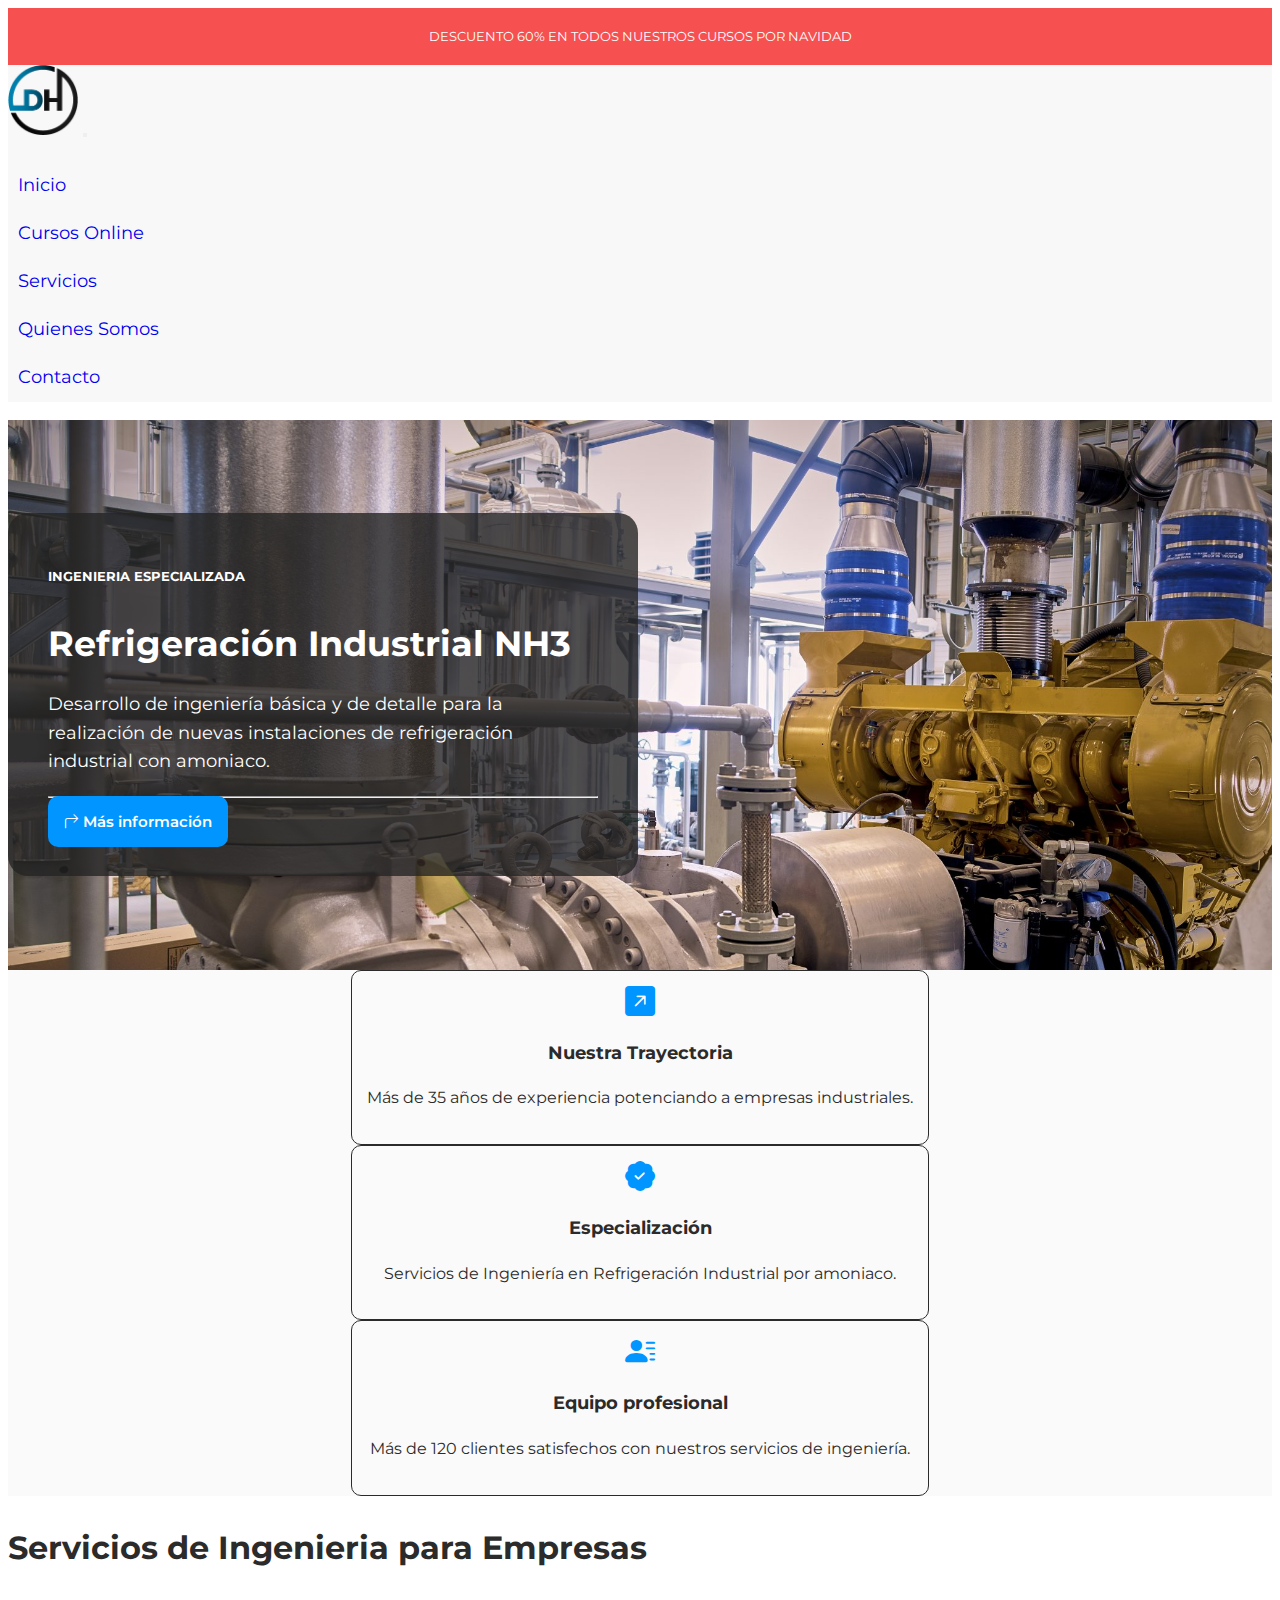
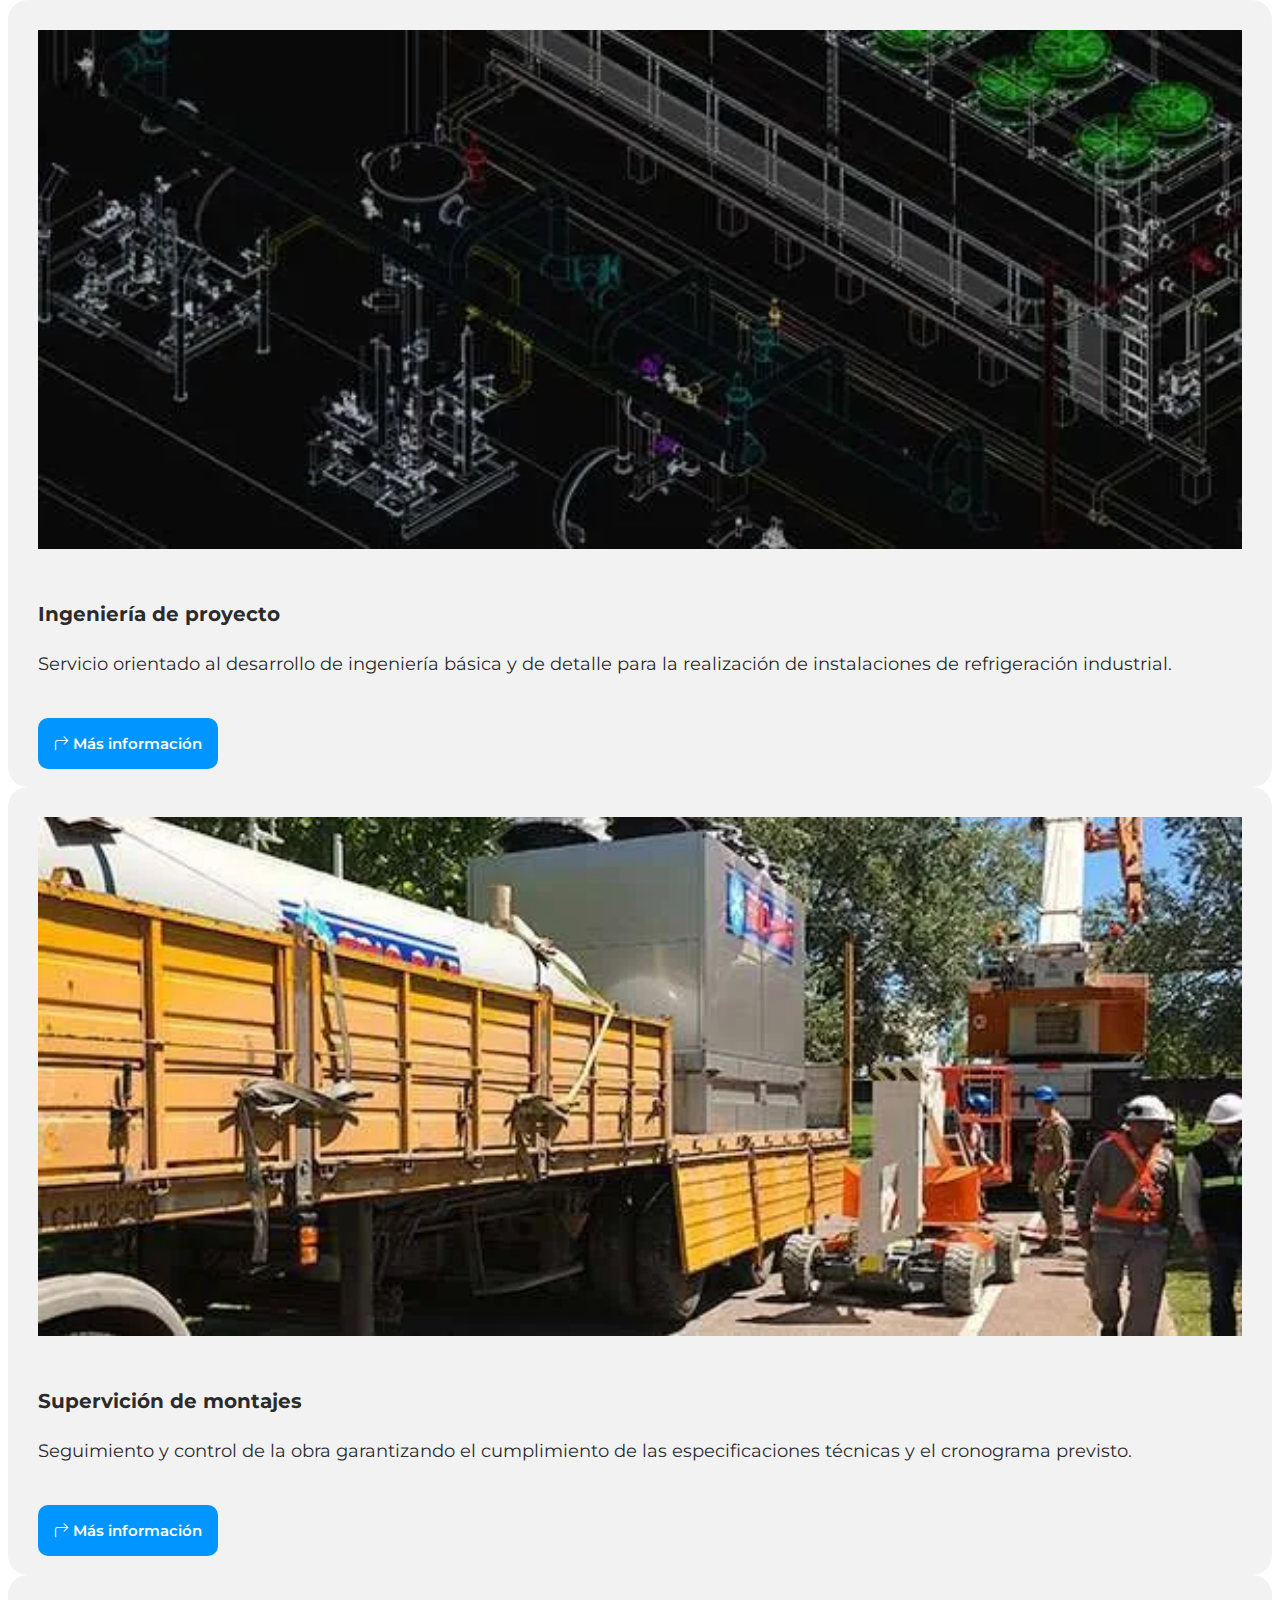
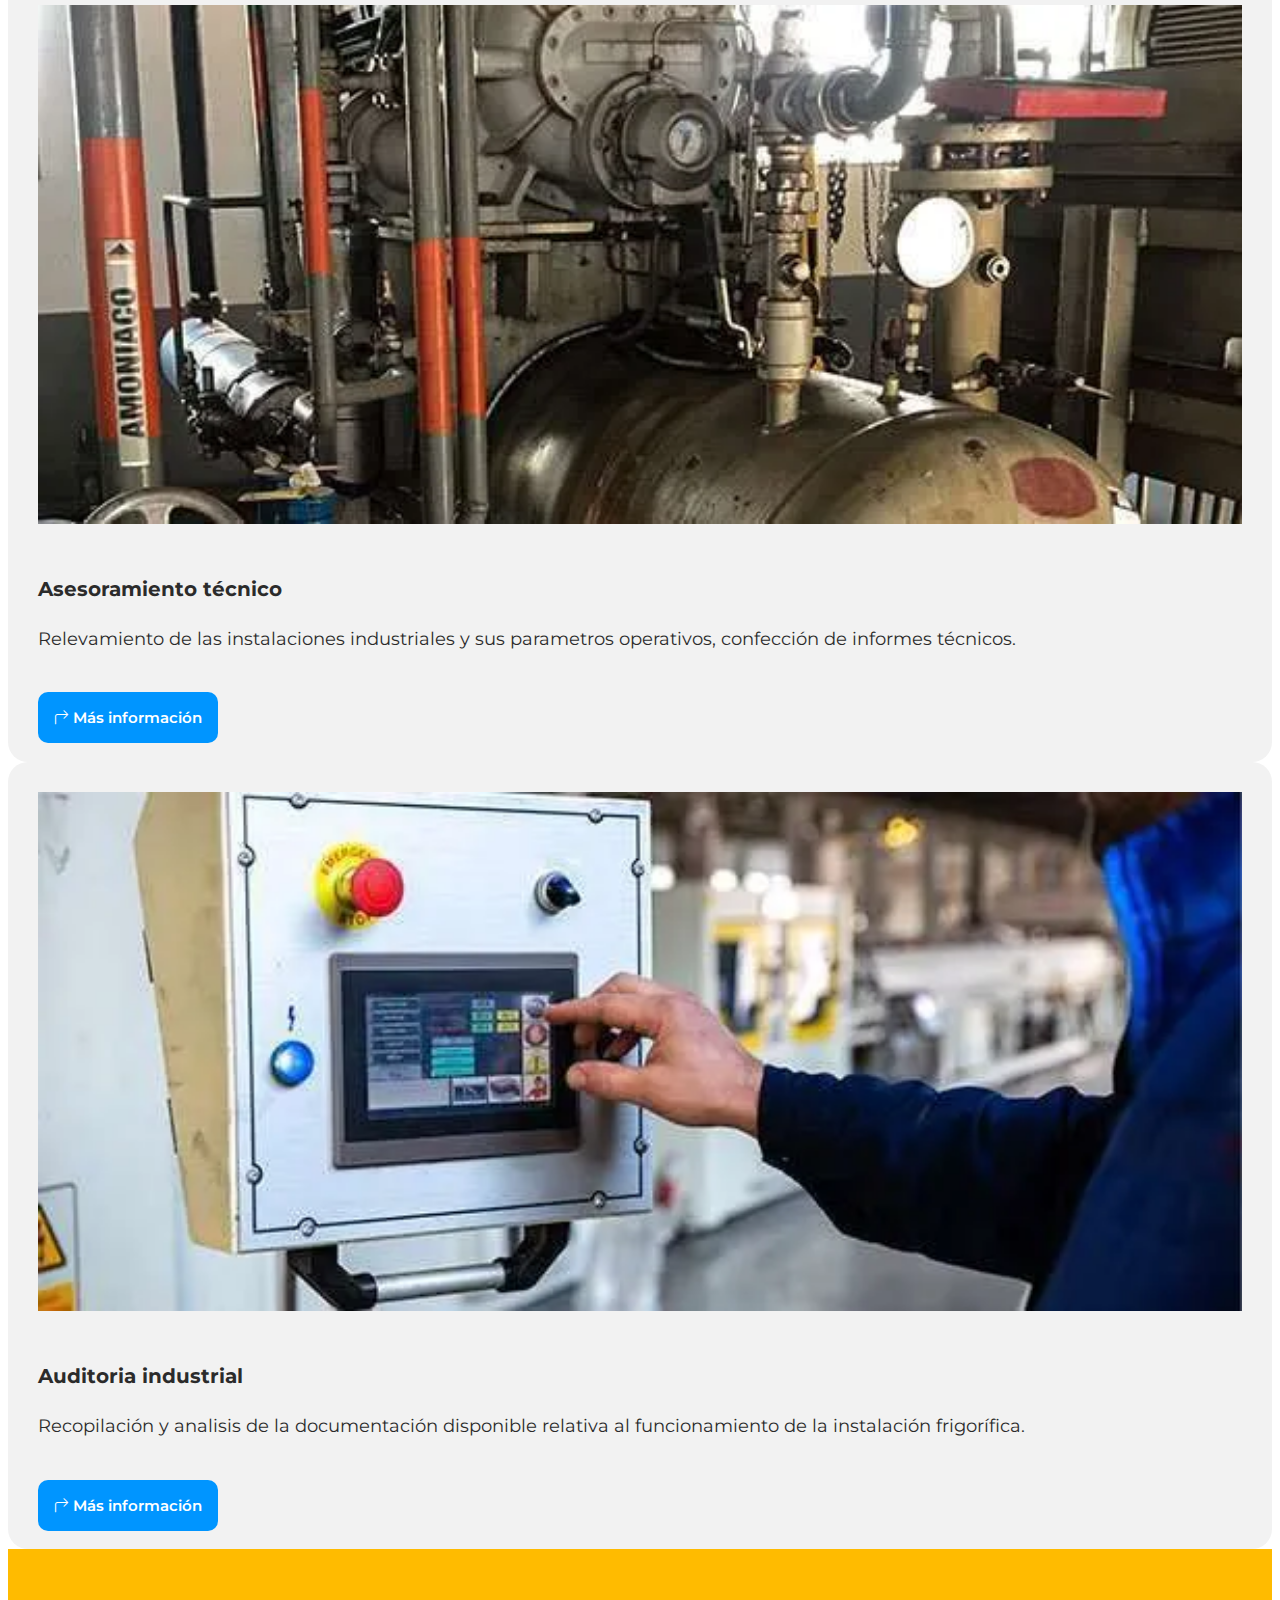
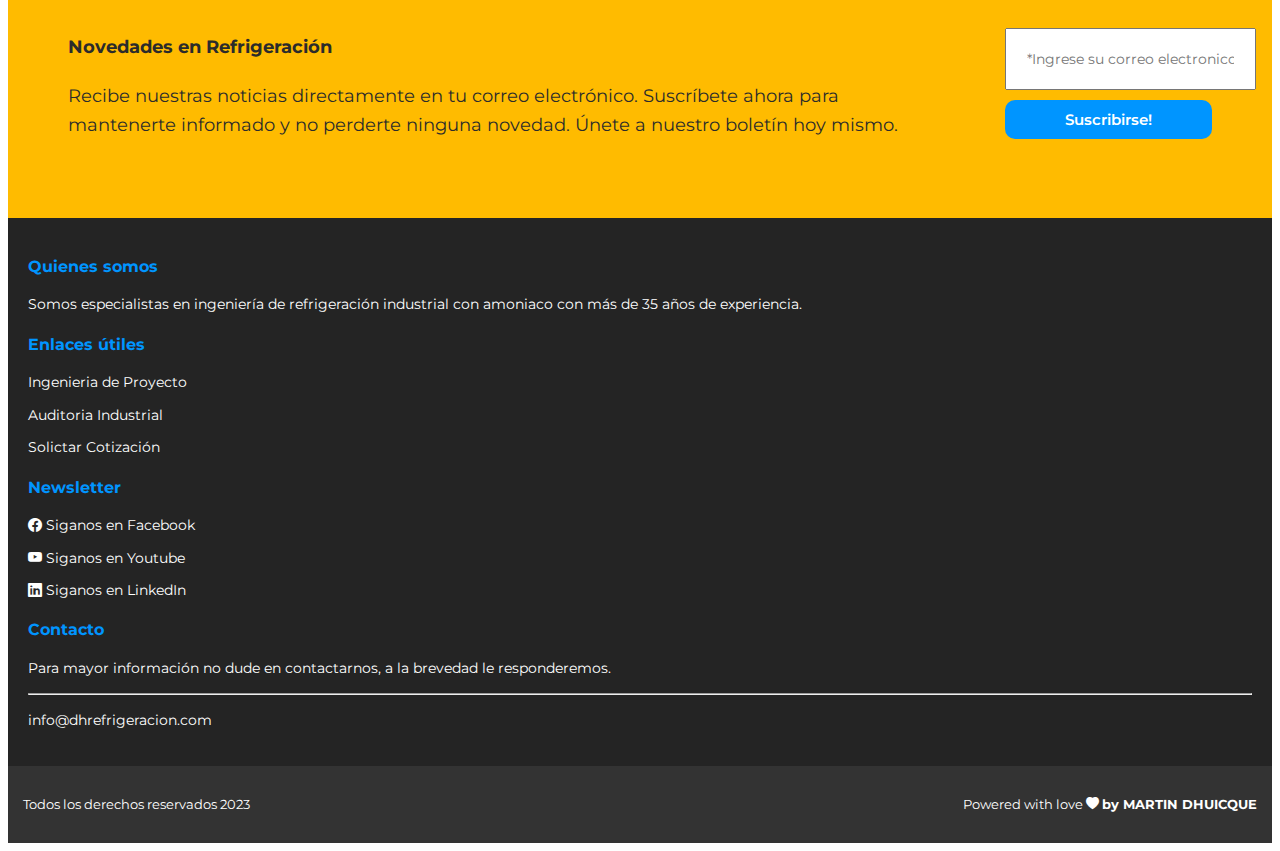
==== commit fa990926: "Etiquetas SEO y Fix Responsive" ====
--- a/index.html
+++ b/index.html
@@ -3,7 +3,29 @@
 
 <head>
     <meta charset="UTF-8">
+
+    <!-- Etiquetas SEO -->
+    <meta name="viewport" content="width=device-width, initial-scale=1">
     <title>DH Refrigeración - Servicios de Ingeniería</title>
+    <meta name="description" content="Servicios de Ingeniería en Refrigeración Industrial por Amoniaco.Capacitaciones y Cursos Online.">
+    <meta name="keywords" content="curso de refrigeracion,cursos de ingenieria,cursos online amoniaco, cursos nh3">
+    <meta name="author" content="Martin Andrés d'Huicque">
+    <meta name="robots" content="index, follow">
+    <meta name="canonical" href="http://martind130.sg-host.com/">
+
+    <!-- Etiquetas para redes sociales -->
+    <meta property="og:title" content="DH Refrigeración | Servicios de Ingeniería">
+    <meta property="og:description" content="Servicios de Ingeniería en Refrigeración Industrial por Amoniaco.Capacitaciones y Cursos Online.">
+    <meta property="og:image" content="http://martind130.sg-host.com/media/curso1.jpg">
+    <meta property="og:url" content="http://martind130.sg-host.com/">
+    <!-- Etiquetas para Twitter Card -->
+    <meta name="twitter:card" content="summary_large_image">
+    <meta name="twitter:site" content="@dhrefrigeracion">
+    <meta name="twitter:title" content="DH Refrigeración | Servicios de Ingeniería">
+    <meta name="twitter:description" content="Servicios de Ingeniería en Refrigeración Industrial por Amoniaco.Capacitaciones y Cursos Online.">
+    <meta name="twitter:image" content="http://martind130.sg-host.com/media/curso1.jpg">
+
+
 
     <!-- Conexión API Google Fonts -->
     <link rel="preconnect" href="https://fonts.googleapis.com">
@@ -36,8 +58,7 @@
 
         <nav class="navbar navbar-expand-lg ">
             <div class="container-fluid">
-                <a class="navbar-brand" href="#"><img class="logo-nav" src="media/logo-dh.png"
-                        alt="DH Refrigeración Logo"="DH Refrigeración"></a>
+                <a class="navbar-brand" href="#"><img class="logo-nav" src="media/logo-dh.png" alt="DH Refrigeración Logo"></a>
                 <button class="navbar-toggler" type="button" data-bs-toggle="collapse" data-bs-target="#navbarText"
                     aria-controls="navbarText" aria-expanded="false" aria-label="Toggle navigation">
                     <span class="navbar-toggler-icon"></span>
@@ -77,7 +98,6 @@
         <section class="container-fluid banner-principal__bg">
 
             <div class="container banner-principal">
-
 
                 <article class="banner-principal__caja">
                     <h3 class="banner-principal__subtitulo">Ingenieria especializada</h3>
@@ -151,7 +171,7 @@
                     <h3 class="servicios__nombre">Ingeniería de proyecto</h3>
                     <p class="servicios__texto">Servicio orientado al desarrollo de ingeniería básica y de detalle para
                         la realización de instalaciones de refrigeración industrial.</p>
-                    <a href="#" class="btn-principal"><i class="bi bi-arrow-90deg-right"></i> Más información</a>
+                    <a href="./pages/servicios.html" class="btn-principal"><i class="bi bi-arrow-90deg-right"></i> Más información</a>
                 </article>
 
                 <article class="col-lg-6  servicios">
@@ -159,7 +179,7 @@
                     <h3 class="servicios__nombre">Supervición de montajes</h3>
                     <p class="servicios__texto">Seguimiento y control de la obra garantizando el cumplimiento de las
                         especificaciones técnicas y el cronograma previsto.</p>
-                    <a href="#" class="btn-principal"><i class="bi bi-arrow-90deg-right"></i> Más información</a>
+                    <a href="./pages/servicios.html" class="btn-principal"><i class="bi bi-arrow-90deg-right"></i> Más información</a>
                 </article>
 
             </div>
@@ -172,7 +192,7 @@
                     <h3 class="servicios__nombre">Asesoramiento técnico</h3>
                     <p class="servicios__texto">Relevamiento de las instalaciones industriales y sus parametros
                         operativos, confección de informes técnicos.</p>
-                    <a href="#" class="btn-principal"><i class="bi bi-arrow-90deg-right"></i> Más información</a>
+                    <a href="./pages/servicios.html" class="btn-principal"><i class="bi bi-arrow-90deg-right"></i> Más información</a>
                 </article>
 
                 <article class="col-lg-6 servicios">
@@ -180,7 +200,7 @@
                     <h3 class="servicios__nombre">Auditoria industrial</h3>
                     <p class="servicios__texto">Recopilación y analisis de la documentación disponible relativa al
                         funcionamiento de la instalación frigorífica.</p>
-                    <a href="#" class="btn-principal"><i class="bi bi-arrow-90deg-right"></i> Más información</a>
+                    <a href="./pages/servicios.html" class="btn-principal"><i class="bi bi-arrow-90deg-right"></i> Más información</a>
 
                 </article>
 
@@ -189,22 +209,21 @@
         </section>
 
 
-        <section class="cta-banner container-fluid mt-4">
+        <section class="cta-banner container-fluid mt-lg-4">
 
             <div class="container">
 
                 <div class="row cta-banner">
 
-
-                    <div class="col-9">
+                    <div class="col-lg-9">
                         <h4 class="cta-banner__titulo">Novedades en Refrigeración</h4>
                         <p class="cta-banner__texto">Recibe nuestras noticias directamente en tu correo electrónico.
                             Suscríbete ahora para mantenerte informado y no perderte ninguna novedad. Únete a nuestro
                             boletín hoy mismo.
                     </div>
 
-                    <div class="col-3">
-                        <input placeholder="Ingrese su correo electronico" type="email">
+                    <div class="col-lg-3">
+                        <input placeholder="*Ingrese su correo electronico" type="email" required>
                         <button class="btn-principal" type="submit">Suscribirse!</button>
                     </div>
 
@@ -246,9 +265,9 @@
                         <p class="footer__titulo">Enlaces útiles</p>
                         <nav class="footer__nav">
                             <ul>
-                                <li>Ingenieria de Proyecto</li>
-                                <li>Auditoria Industrial</li>
-                                <li>Solictar Cotización</li>
+                                <li><a href="./pages/servicios.html">Ingenieria de Proyecto</a></li>
+                                <li><a href="./pages/servicios.html">Auditoria Industrial</a></li>
+                                <li><a href="./pages/servicios.html">Solictar Cotización</a></li>
 
 
 
--- a/css/styles.css
+++ b/css/styles.css
@@ -71,6 +71,10 @@
   background: #f8f8f8;
 }
 
+.titulos-paginash1 {
+  color: var(--color-secundario);
+}
+
 header .logo-nav {
   width: 70px;
   height: 70px;
@@ -97,9 +101,6 @@
 .footer {
   color: #fff;
   padding: 20px;
-  display: flex;
-  justify-content: space-around;
-  height: 250px;
   font-size: 14px;
 }
 .footer a {
@@ -136,6 +137,10 @@
   font-weight: 400;
   color: #fff;
 }
+.pie-footer a {
+  color: #fff;
+  font-weight: bold;
+}
 
 /* Fin Footer */
 /* Fila Superior para Noticias y/o Avisos del Sitio */
@@ -151,8 +156,8 @@
 /* FIN Fila Superior para Noticias y/o Avisos del Sitio */
 /* Banner Principal: Secciones Index y Cursos*/
 .banner-principal {
+  display: flex;
   height: 550px;
-  display: flex;
   flex-wrap: nowrap;
   align-items: center;
 }
@@ -160,7 +165,7 @@
   background-color: rgba(36, 36, 36, 0.8);
   padding: 40px;
   border-radius: 20px;
-  max-width: 60%;
+  max-width: 550px;
 }
 .banner-principal__titulo {
   color: #fff;
@@ -182,13 +187,15 @@
 }
 .banner-principal__bg {
   background-image: url(../media/fondo-slide1.jpg);
-  background-size: contain;
+  background-size: cover;
+  background-repeat: no-repeat;
   background-color: #f65050;
 }
 .banner-principal__bg--cursos {
   background-image: url(../media/slider-1.jpg);
   background-size: cover;
   background-position-y: center;
+  background-repeat: no-repeat;
 }
 
 /* FIN Banner Principal: Secciones Index y Cursos */
@@ -197,7 +204,6 @@
   background: #fafafa;
   color: var(--color-principal);
   text-align: center;
-  height: 230px;
   display: flex;
   align-items: center;
   justify-content: center;
@@ -301,9 +307,6 @@
 
 /* ---FIN CTA-Newsletter */
 /* Inicio CTA-Formulario */
-.cta-leads {
-  height: 350px;
-}
 .cta-leads__form input,
 .cta-leads select {
   font-size: var(--font-size-subgeneral);
@@ -329,6 +332,17 @@
 }
 
 /* ---FIN CTA-Formulario--- */
+.accordion-button {
+  background-color: var(--color-gris);
+  font-weight: bold;
+}
+
+.accordion-button:not(.collapsed) {
+  background-color: var(--color-secundario);
+  color: #fff;
+  font-weight: bold;
+}
+
 /* Tarjetas Cursos Online */
 .tarjeta_curso__img {
   margin-top: 1rem;
@@ -386,6 +400,10 @@
   color: var(--color-linkedin);
 }
 
+.contacto-rrss a {
+  color: var(--color-principal);
+}
+
 input {
   width: 100%;
   font-size: 14px;
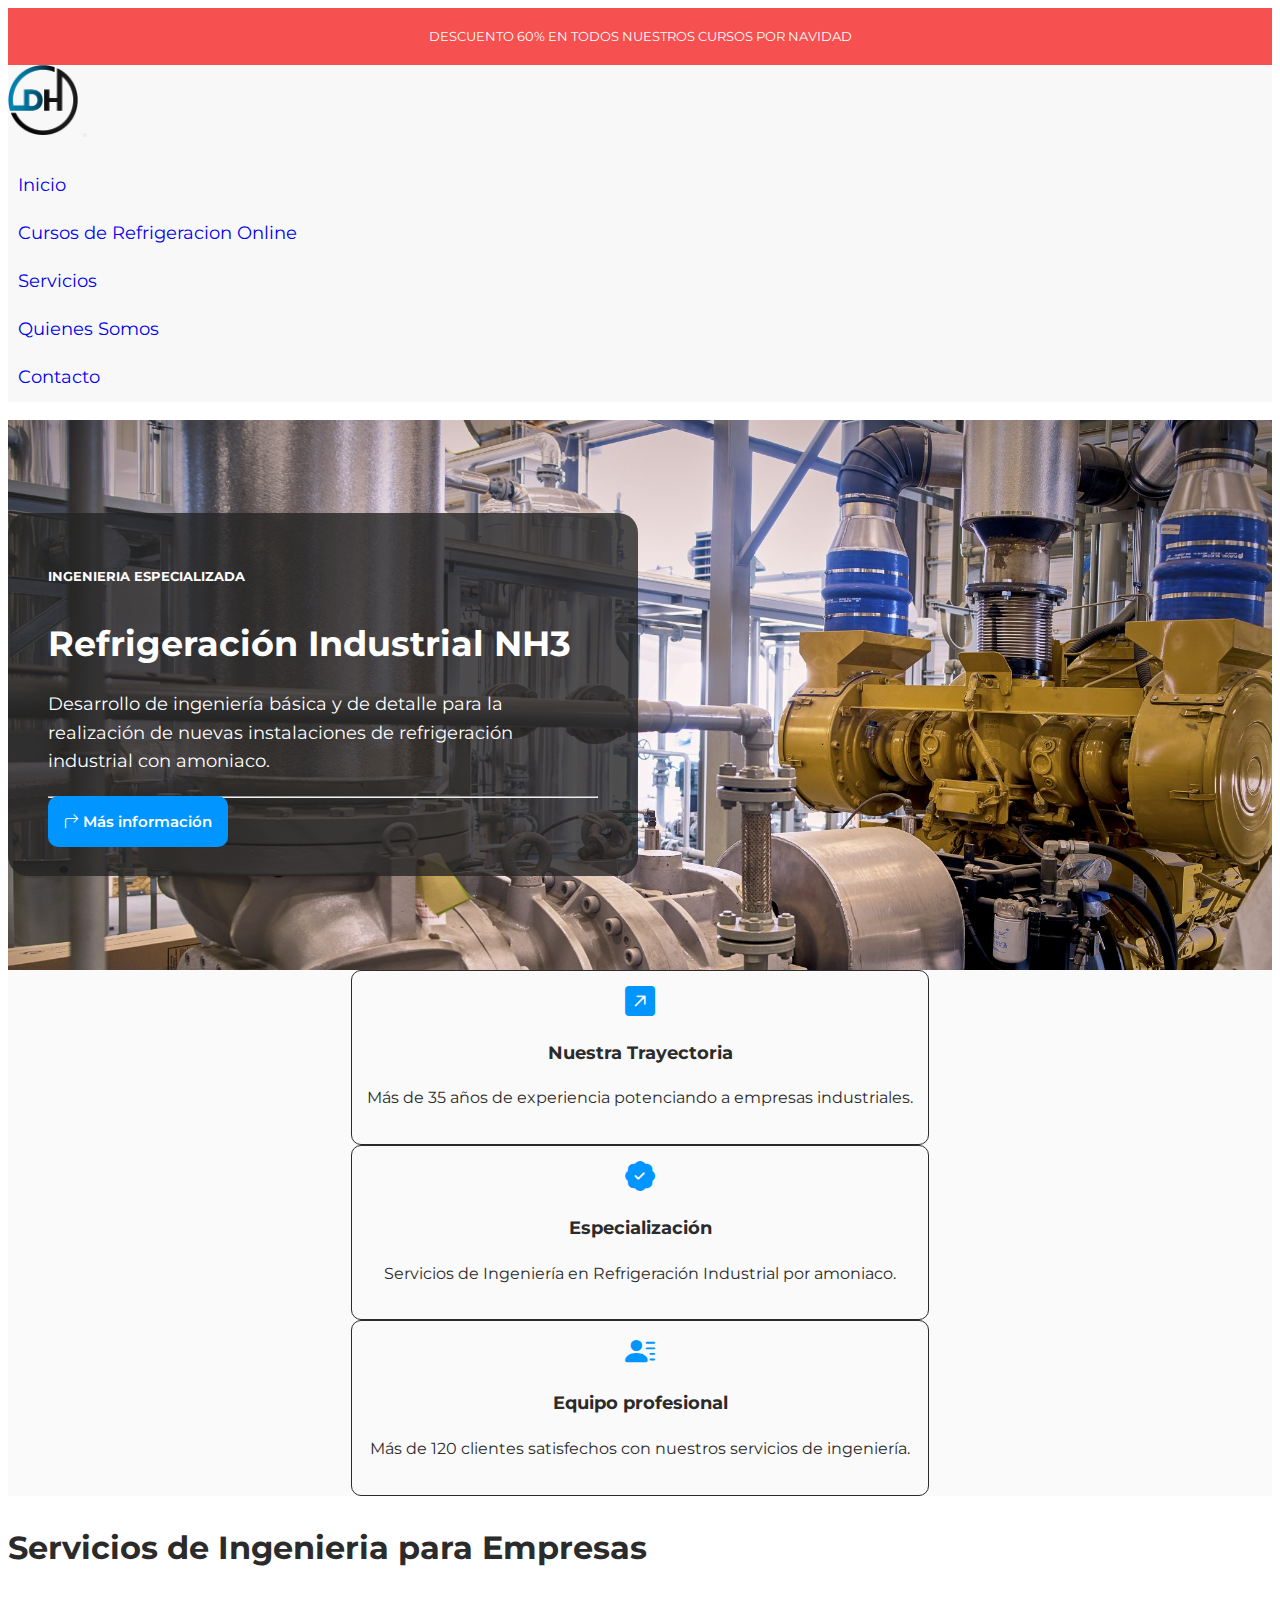
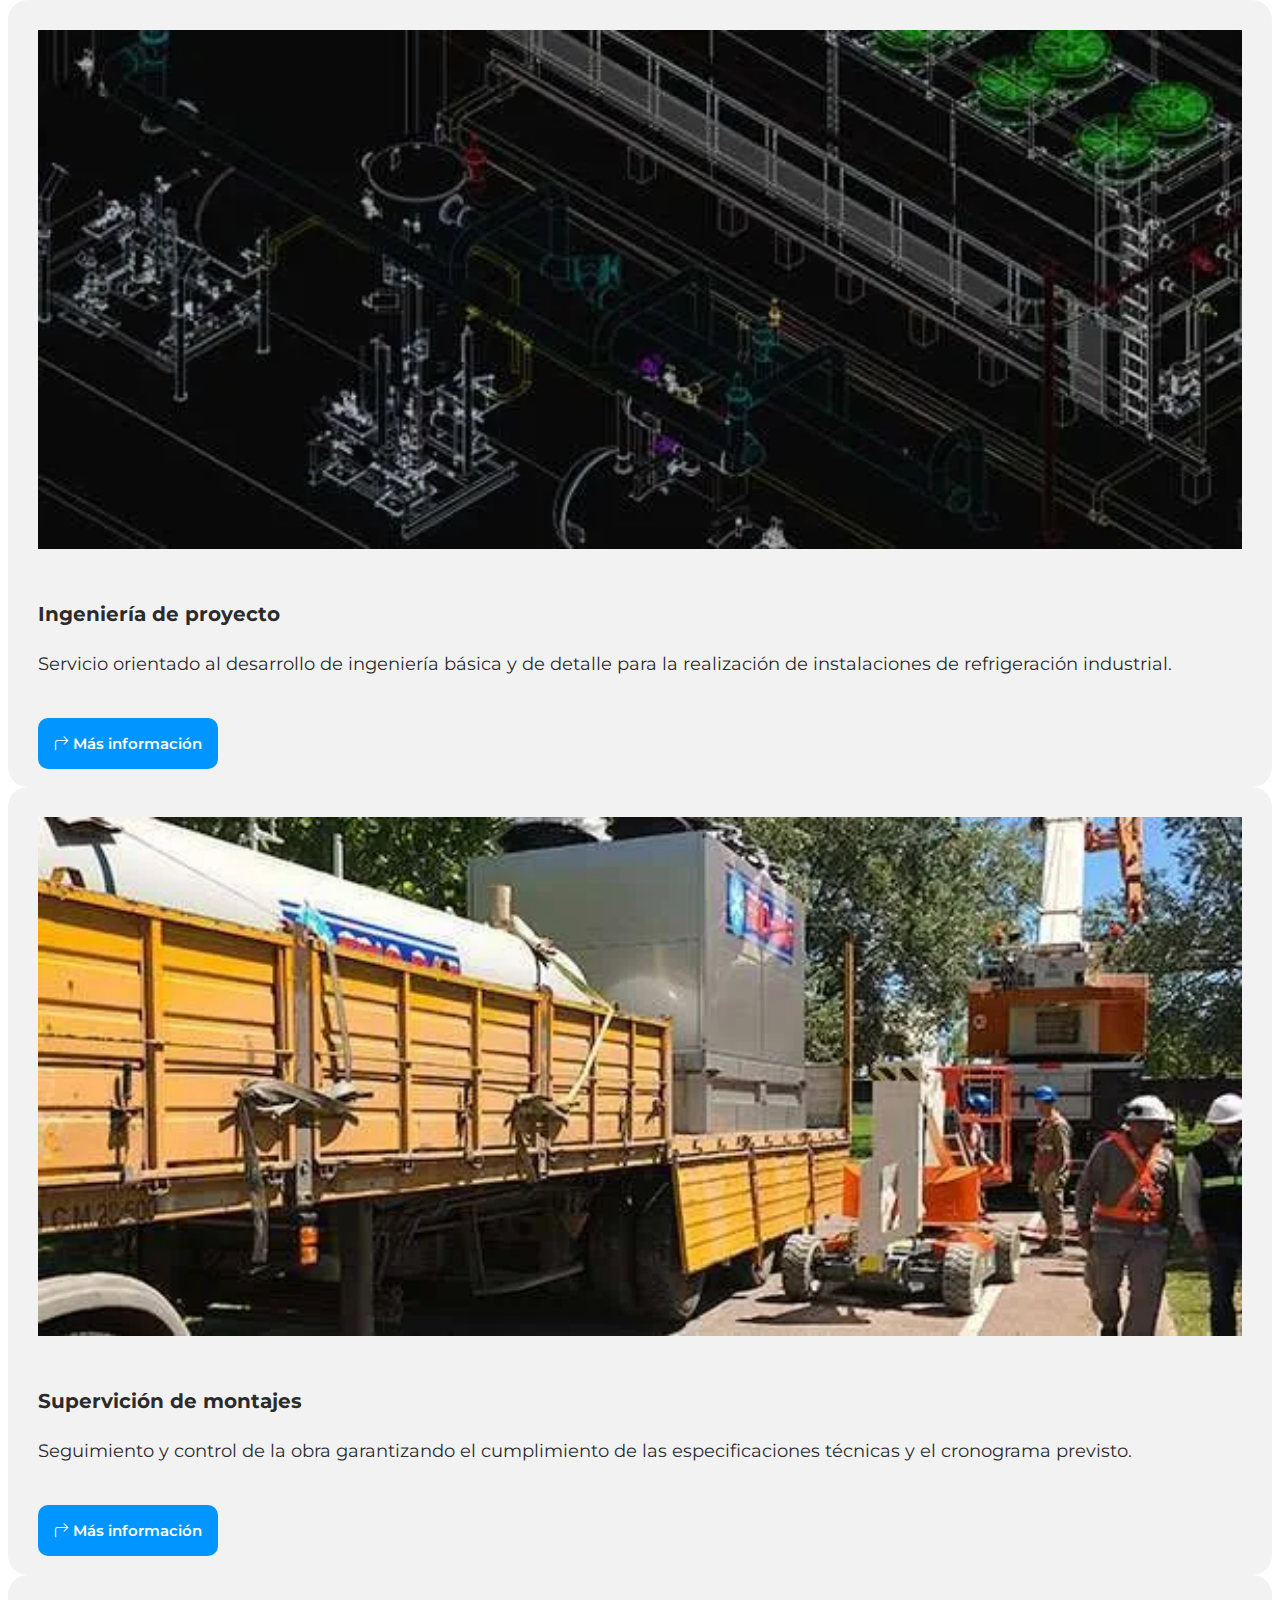
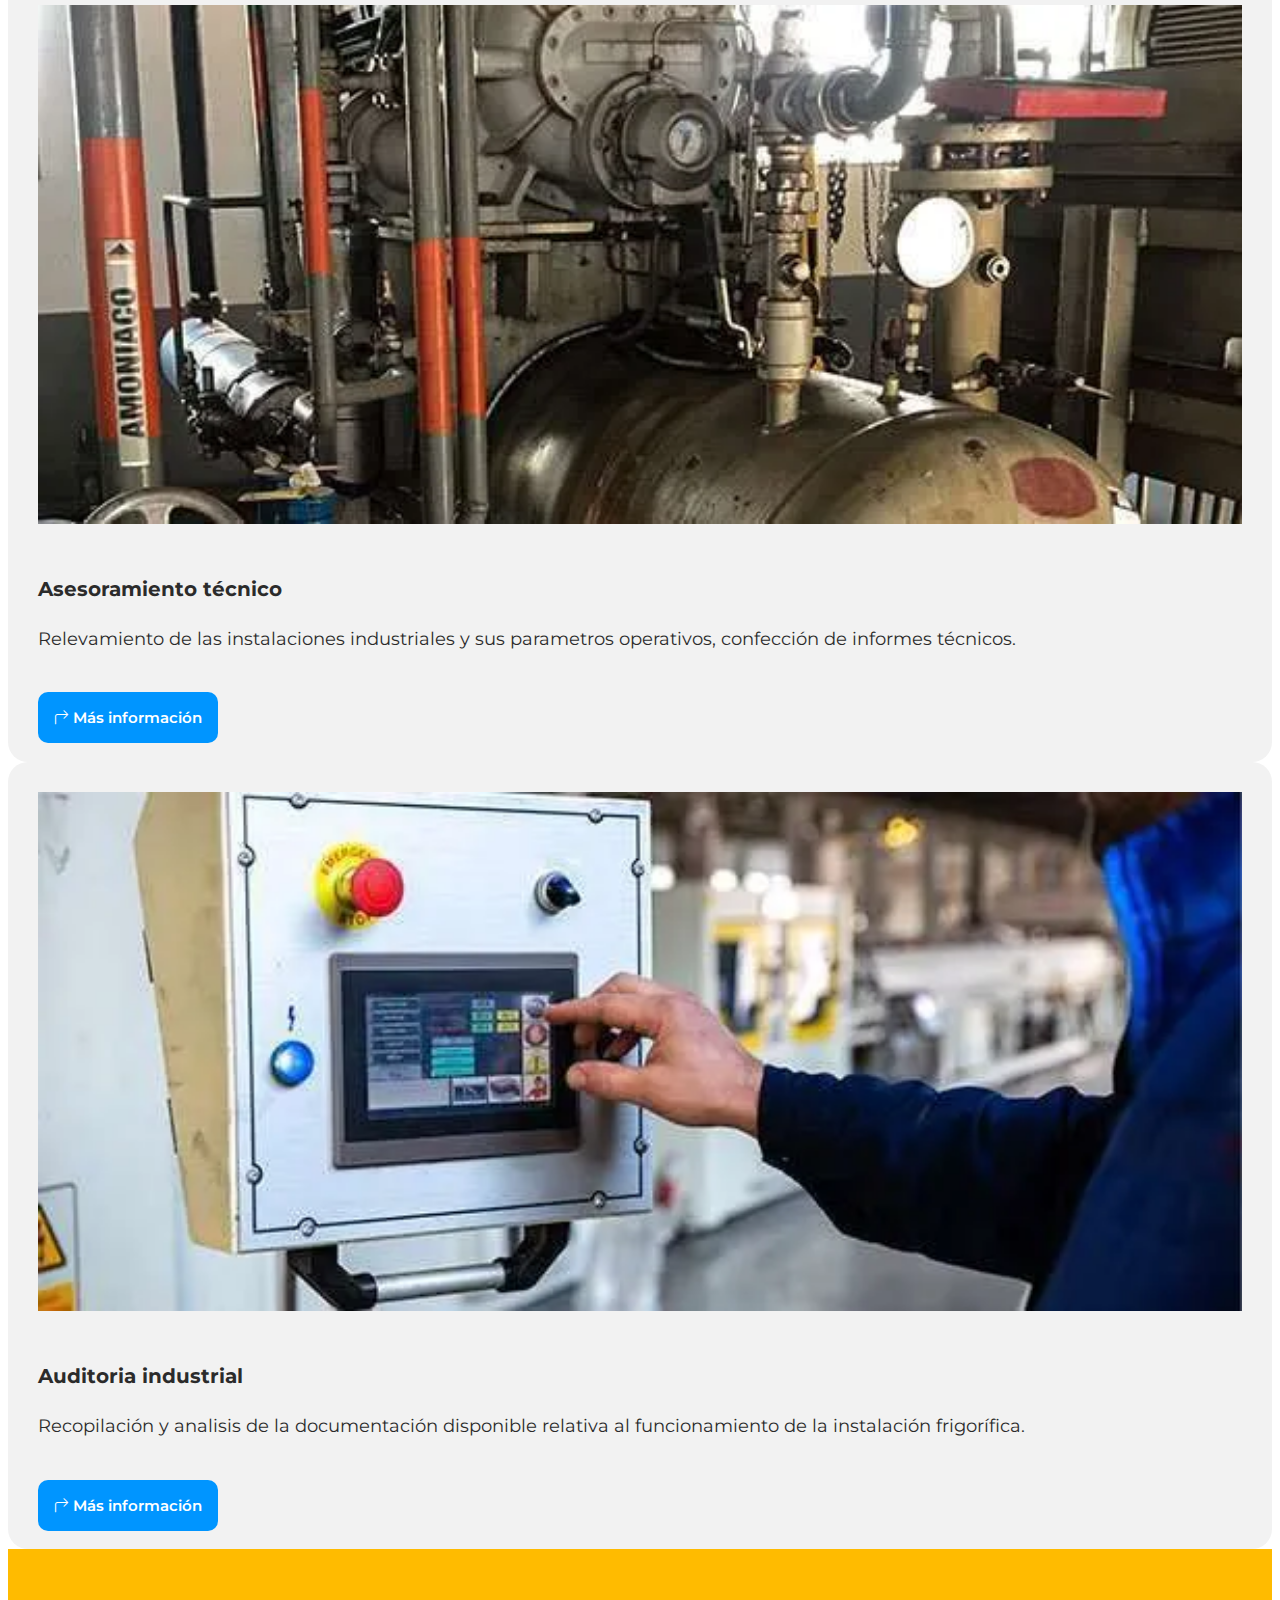
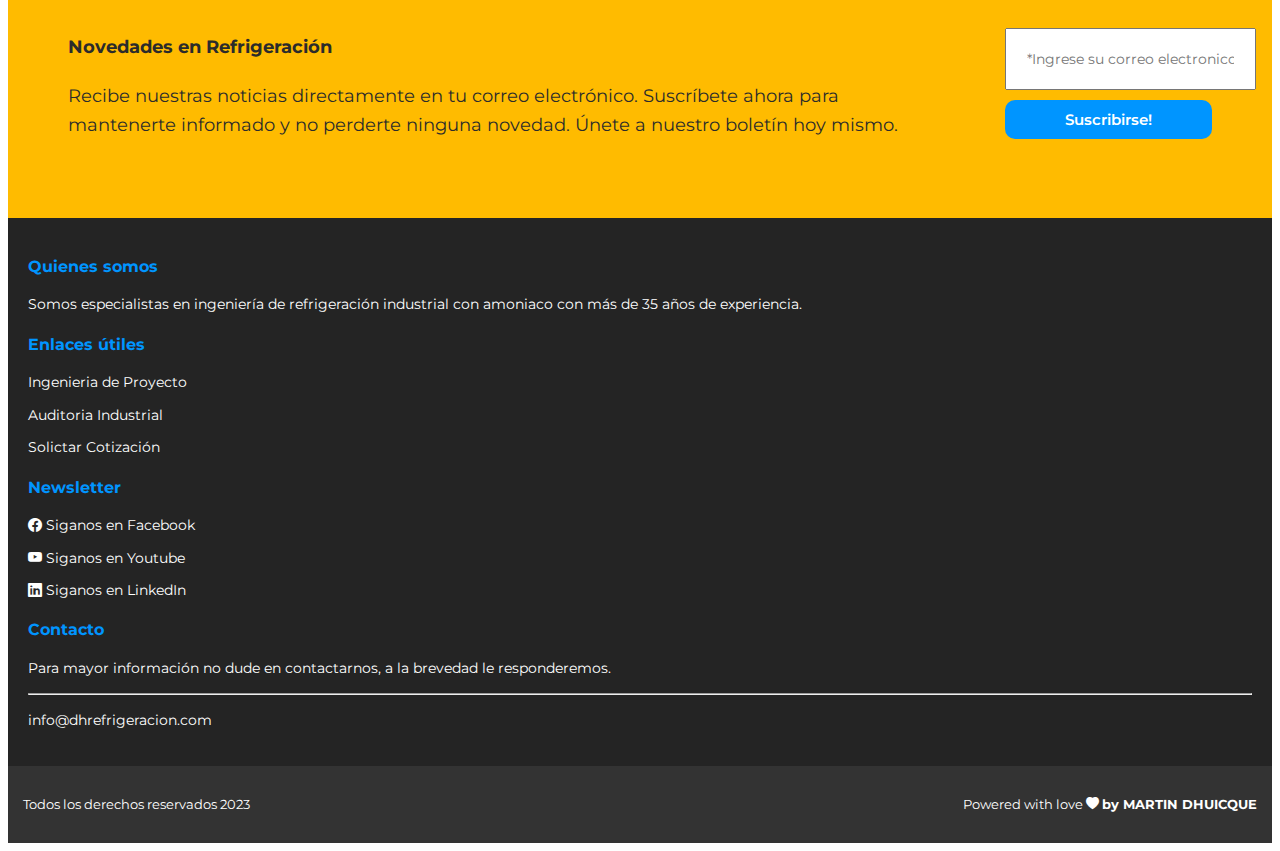
==== commit 515560d0: "ALT y Correcciones menores" ====
--- a/index.html
+++ b/index.html
@@ -70,10 +70,10 @@
                         </li>
                        
                         <li class="nav-item">
-                            <a class="nav-link" href="pages/cursos.html">Cursos Online</a>
-                        </li>
-                        <li class="nav-item">
-                            <a class="nav-link " href="pages/servicios.html">Servicios</a>
+                            <a class="nav-link" href="pages/cursos-online-refrigeracion.html">Cursos de Refrigeracion Online</a>
+                        </li>
+                        <li class="nav-item">
+                            <a class="nav-link " href="pages/servicios-ingenieria.html">Servicios</a>
                         </li>
                         <li class="nav-item">
                             <a class="nav-link " href="/pages/nosotros.html">Quienes Somos</a>
@@ -167,7 +167,7 @@
             <div class="row gap-5 flex-lg-nowrap mt-4">
 
                 <article class="col-lg-6 servicios">
-                    <img class="servicios__img" src="media/servicio1.webp" alt="Foto Servicio 1">
+                    <img class="servicios__img" src="media/servicio1.webp" alt="Ingeniería de Proyecto">
                     <h3 class="servicios__nombre">Ingeniería de proyecto</h3>
                     <p class="servicios__texto">Servicio orientado al desarrollo de ingeniería básica y de detalle para
                         la realización de instalaciones de refrigeración industrial.</p>
@@ -175,7 +175,7 @@
                 </article>
 
                 <article class="col-lg-6  servicios">
-                    <img class="servicios__img" src="media/servicio2.webp" alt="Foto Servicio 1">
+                    <img class="servicios__img" src="media/servicio2.webp" alt="Supervición de montajes">
                     <h3 class="servicios__nombre">Supervición de montajes</h3>
                     <p class="servicios__texto">Seguimiento y control de la obra garantizando el cumplimiento de las
                         especificaciones técnicas y el cronograma previsto.</p>
@@ -188,7 +188,7 @@
             <div class="row gap-5 flex-lg-nowrap  mt-4">
 
                 <article class="col-lg-6 servicios">
-                    <img class="servicios__img" src="media/servicio3.webp" alt="Foto Servicio 1">
+                    <img class="servicios__img" src="media/servicio3.webp" alt="Asesoramiento técnico">
                     <h3 class="servicios__nombre">Asesoramiento técnico</h3>
                     <p class="servicios__texto">Relevamiento de las instalaciones industriales y sus parametros
                         operativos, confección de informes técnicos.</p>
@@ -196,7 +196,7 @@
                 </article>
 
                 <article class="col-lg-6 servicios">
-                    <img class="servicios__img" src="media/service4.webp" alt="Foto Servicio 1">
+                    <img class="servicios__img" src="media/service4.webp" alt="Auditoria industrial">
                     <h3 class="servicios__nombre">Auditoria industrial</h3>
                     <p class="servicios__texto">Recopilación y analisis de la documentación disponible relativa al
                         funcionamiento de la instalación frigorífica.</p>
@@ -265,9 +265,9 @@
                         <p class="footer__titulo">Enlaces útiles</p>
                         <nav class="footer__nav">
                             <ul>
-                                <li><a href="./pages/servicios.html">Ingenieria de Proyecto</a></li>
-                                <li><a href="./pages/servicios.html">Auditoria Industrial</a></li>
-                                <li><a href="./pages/servicios.html">Solictar Cotización</a></li>
+                                <li><a href="./pages/servicios-de-ingenieria.html">Ingenieria de Proyecto</a></li>
+                                <li><a href="./pages/servicios-de-ingenieria.html">Auditoria Industrial</a></li>
+                                <li><a href="./pages/servicios-de-ingenieria.html">Solictar Cotización</a></li>
 
 
 
